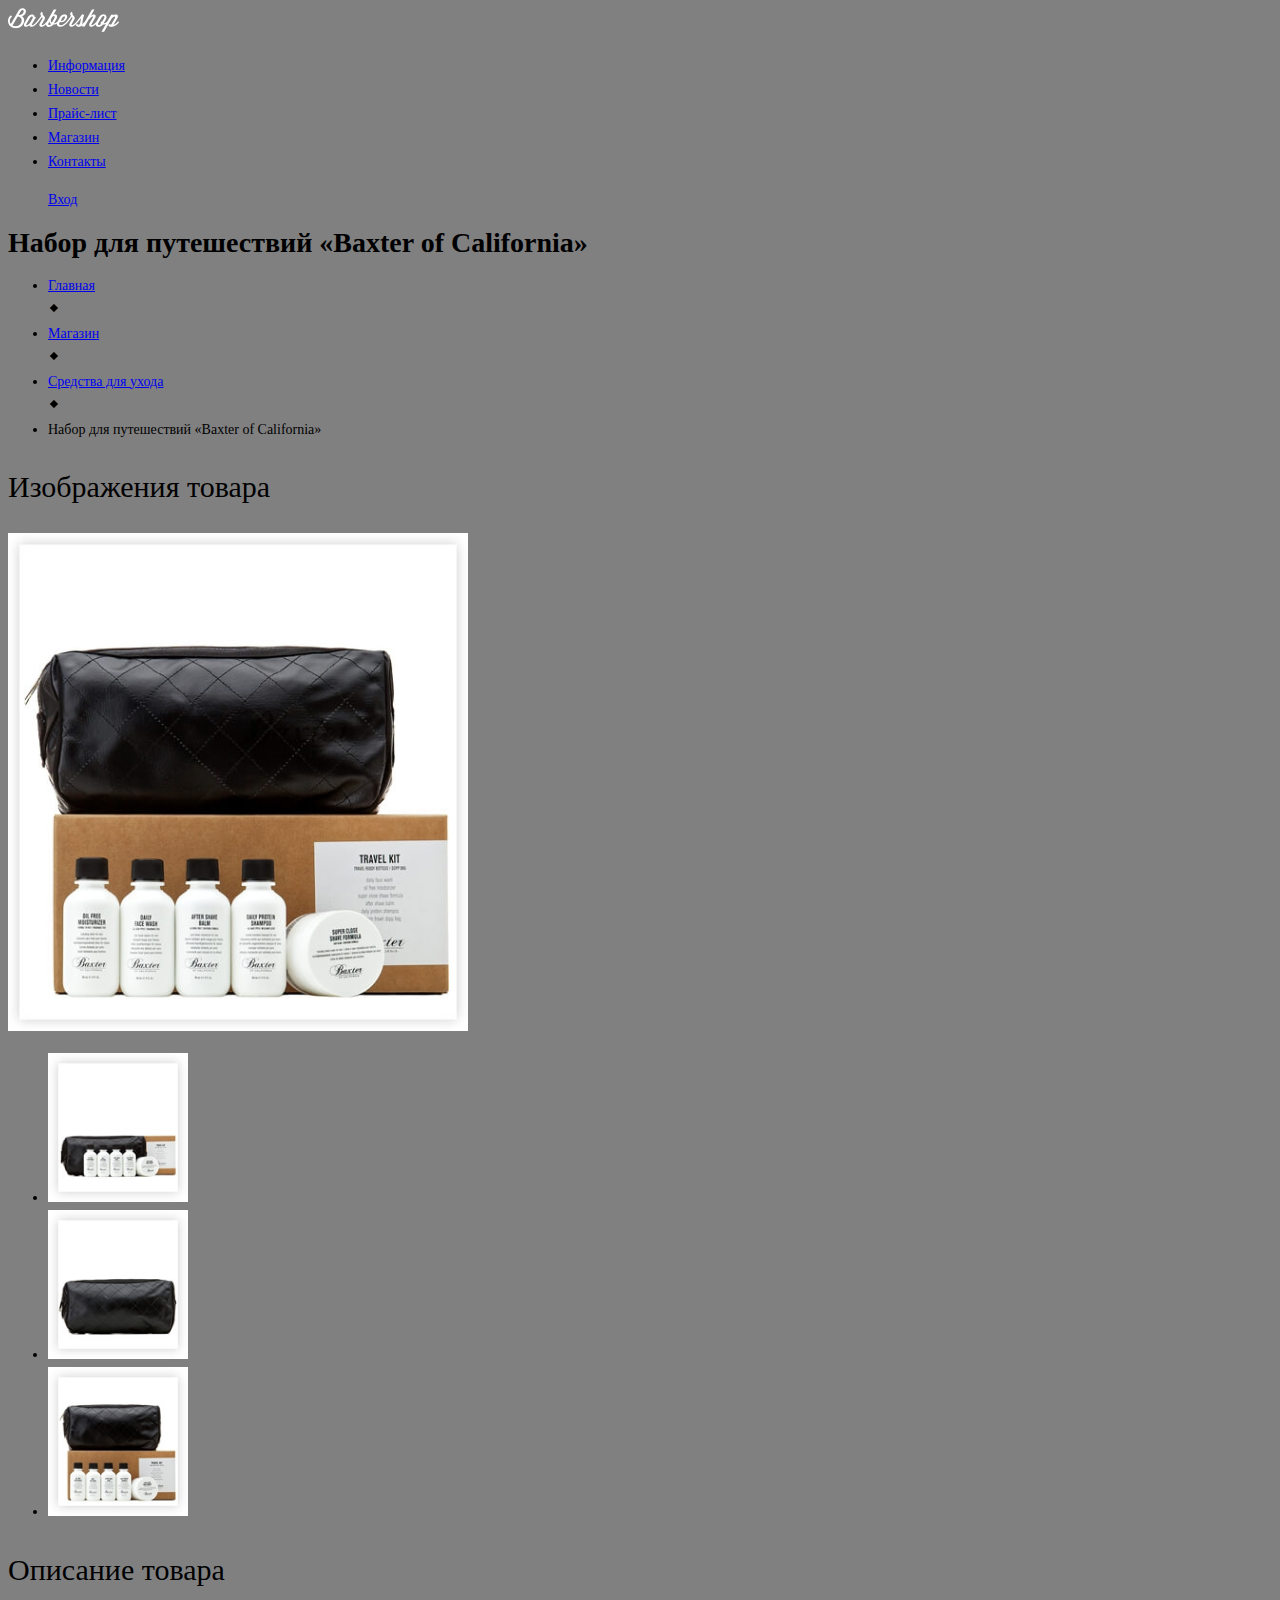
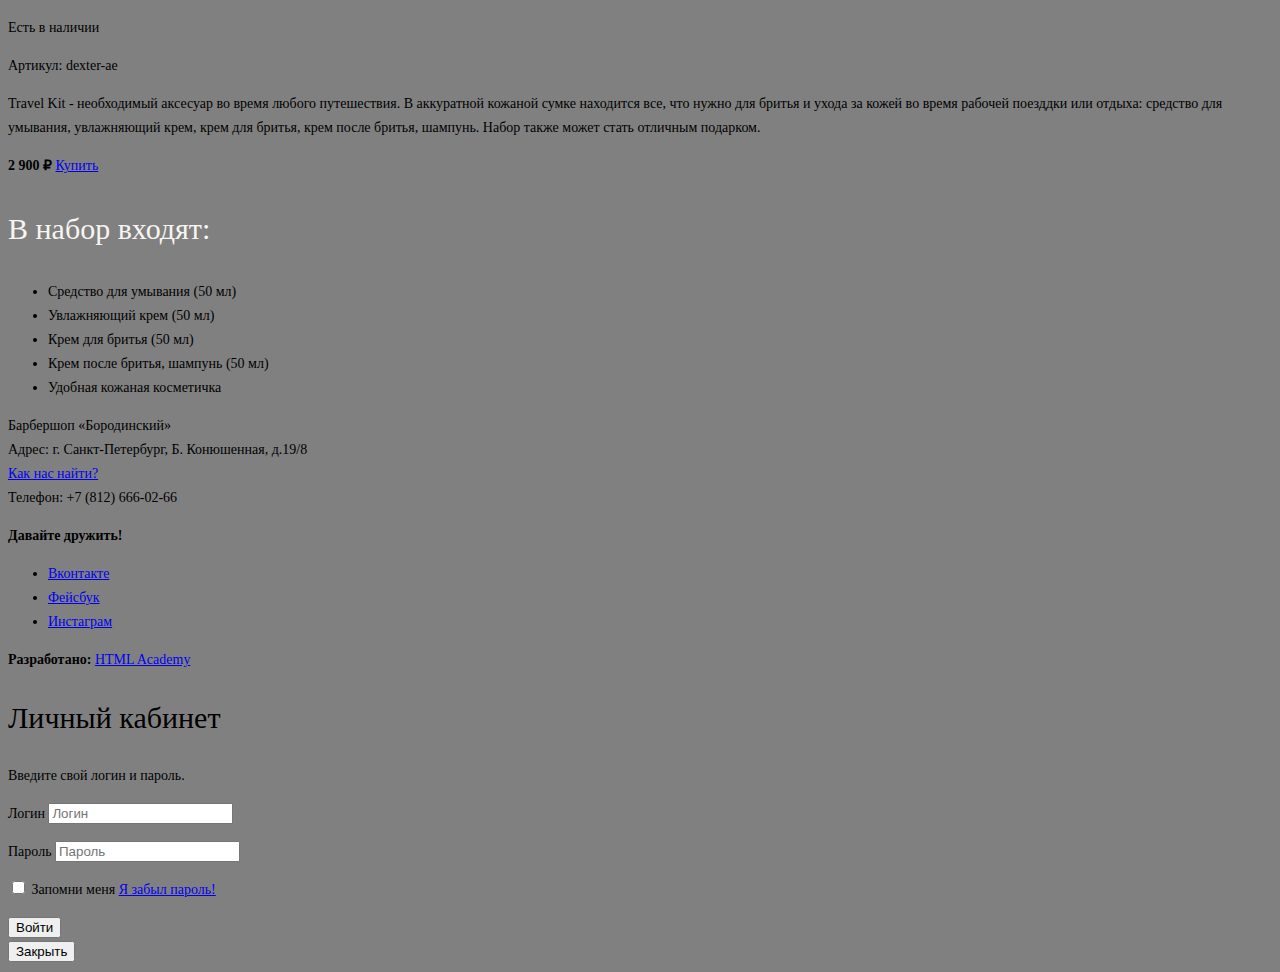
==== catalog-item.html @ 661e1169 "a11y" ====
<!DOCTYPE html>
<html lang="ru">
  <head>
    <meta charset="utf-8">
    <title>Барбершоп «Бородинский»</title>
    <link href="css/style.css" rel="stylesheet">
  </head>
  <body>
      <header class="main-header">
          <nav class="main-navigation">
           <a class="main-header-logo" href="index.html">
             <img src="img/logo-1.svg" width="111" height="24" alt="Логотип Барбершопа «Бородинский»">
           </a>
            <ul class="site-navigation">
             <li><a href="info.html">Информация</a></li>
             <li><a href="news.html">Новости</a></li>
             <li><a href="price.html">Прайс-лист</a></li>
             <li class="site-navigation-current"><a href="catalog.html">Магазин</a></li>
             <li><a href="contacts.html">Контакты</a></li>
             </ul>
             <ul class="user-navigation">
              <a class="login-link" href="login.html">Вход</a>
             </ul> 
           </nav>
         </header>
    <main class="container">
      <h1 class="page-title">Набор для путешествий «Baxter of California» </h1>
      <ul class="breadcrumbs">
          <li><a href="index.html">Главная</a></li>
          <img src="img/breadcrumbs.svg" width="12" height="12">
          <li><a href="catalog.html">Магазин</a></li>
          <img src="img/breadcrumbs.svg" width="12" height="12">
          <li><a href="catalog-item.html">Средства для ухода</a></li>
          <img src="img/breadcrumbs.svg" width="12" height="12">
          <li class="breadcrumbs-current">Набор для путешествий «Baxter of California»</li>
        </ul>
    
    <section class="product-photos">
      <h2 class="visually-hidden">Изображения товара</h2>
      <p class="product-photo-full">
        <img src="img/1-img.jpg" width="460" height="498" alt="Фото всего набора">
      </p>
      <ul class="product-photo-preview">
        <li><img src="img/2-img.jpg" width="140" height="149" alt="Фото в анфас"></li>
        <li><img src="img/3-img.jpg" width="140" height="149" alt="Фото в профиль"></li>
        <li><img src="img/4-img.jpg" width="140" height="149" alt="Фото отдельной части"></li>
      </ul>
      </section>
      <section class="product-info">
        <h2 class="visually-hidden">Описание товара</h2> 
        <p class="product-availability">Есть в наличии</p>
        <p class="product-article">Артикул: dexter-ae</p>
        <p class="product-text">Travel Kit - необходимый
          аксесуар во время любого путешествия. В аккуратной 
          кожаной сумке находится все, что нужно для бритья и 
          ухода за кожей во время рабочей поезддки или отдыха: 
          средство для умывания, увлажняющий крем, крем для 
          бритья, крем после бритья, шампунь. Набор также может
          стать отличным подарком.</p>
          <p class="product-price">
            <b>2 900 ₽</b>
            <a class="button" href="#">Купить</a>

          </p>
          <h3>В набор входят:</h3>
          <ul>
            <li>Средство для умывания (50 мл)</li>
            <li>Увлажняющий крем (50 мл)</li>
            <li>Крем для бритья (50 мл)</li>
            <li>Крем после бритья, шампунь (50 мл)</li>
            <li>Удобная кожаная косметичка</li>
          </ul>

      </section>
      <footer class="main-footer">
          <p class="footer-contacts">
              Барбершоп «Бородинский»<br>
              Адрес: г. Санкт-Петербург, Б. Конюшенная, д.19/8<br>
              <a href="map.html">Как нас найти?</a><br>
              Телефон: +7 (812) 666-02-66
    
          </p>
          <div class="footer-social">
            <b>Давайте дружить!</b>
            <ul>
              <li><a class="social-button" href="#">Вконтакте</a></li>
              <li><a class="social-button" href="#">Фейсбук</a></li>
              <li><a class="social-button" href="#">Инстаграм</a></li>
          </ul>
          </div>
          <p class="footer-copyright">
            <b>Разработано:</b>
            <a class="button" href="https://htmlacademy.ru">HTML Academy</a>
          </p>
        </footer>  
        <section class="modal modal-form">
            <h2>Личный кабинет</h2>
            <p>Введите свой логин и пароль.</p>
            <form class="login-form" action="https://echo.htmlacademy.ru" method="post">
              <p>
                <label class="visually-hidden" for="user-login">Логин</label>
                <input  class="login-icon-user" id="user-login" type="text" name="login" placeholder="Логин">
              </p>
              <p>  
                <label class="visually-hidden" for="user-password">Пароль</label>
                <input  class="login-icon-password" id="user-password" type="password" name="password" placeholder="Пароль">
              </p>
              <p class="login-password-info">
               <label class="login-checkbox">
                  <input type="checkbox" name="remember" class="visually-hidden">
                  <span class="checkbox-indicator"></span>
                  Запомни меня
               </label>
                <a class="restore" href="#">Я забыл пароль!</a>  
      
              </p>
              <button class="button" type="submit">Войти</button>
                     
            </form>
            
            <button class="modal-close" type="button">Закрыть</button>
          </section>

    </main>  
   </body>
</html>
---- css/style.css ----
body {
font-size: 14px;
line-height: 24px;
font-family: "PT Sans - Narrow Bold";
background-color: grey;

}

h2 {
color: #000000;
font-family: "PT Sans - Narrow Bold";
font-size: 30px;
font-weight: 400;
line-height: 42px;
}

h3 {
color: #f7f4f1;
font-family: "PT Sans - Narrow Bold";
font-size: 30px;
font-weight: 400;
line-height: 42px;
}
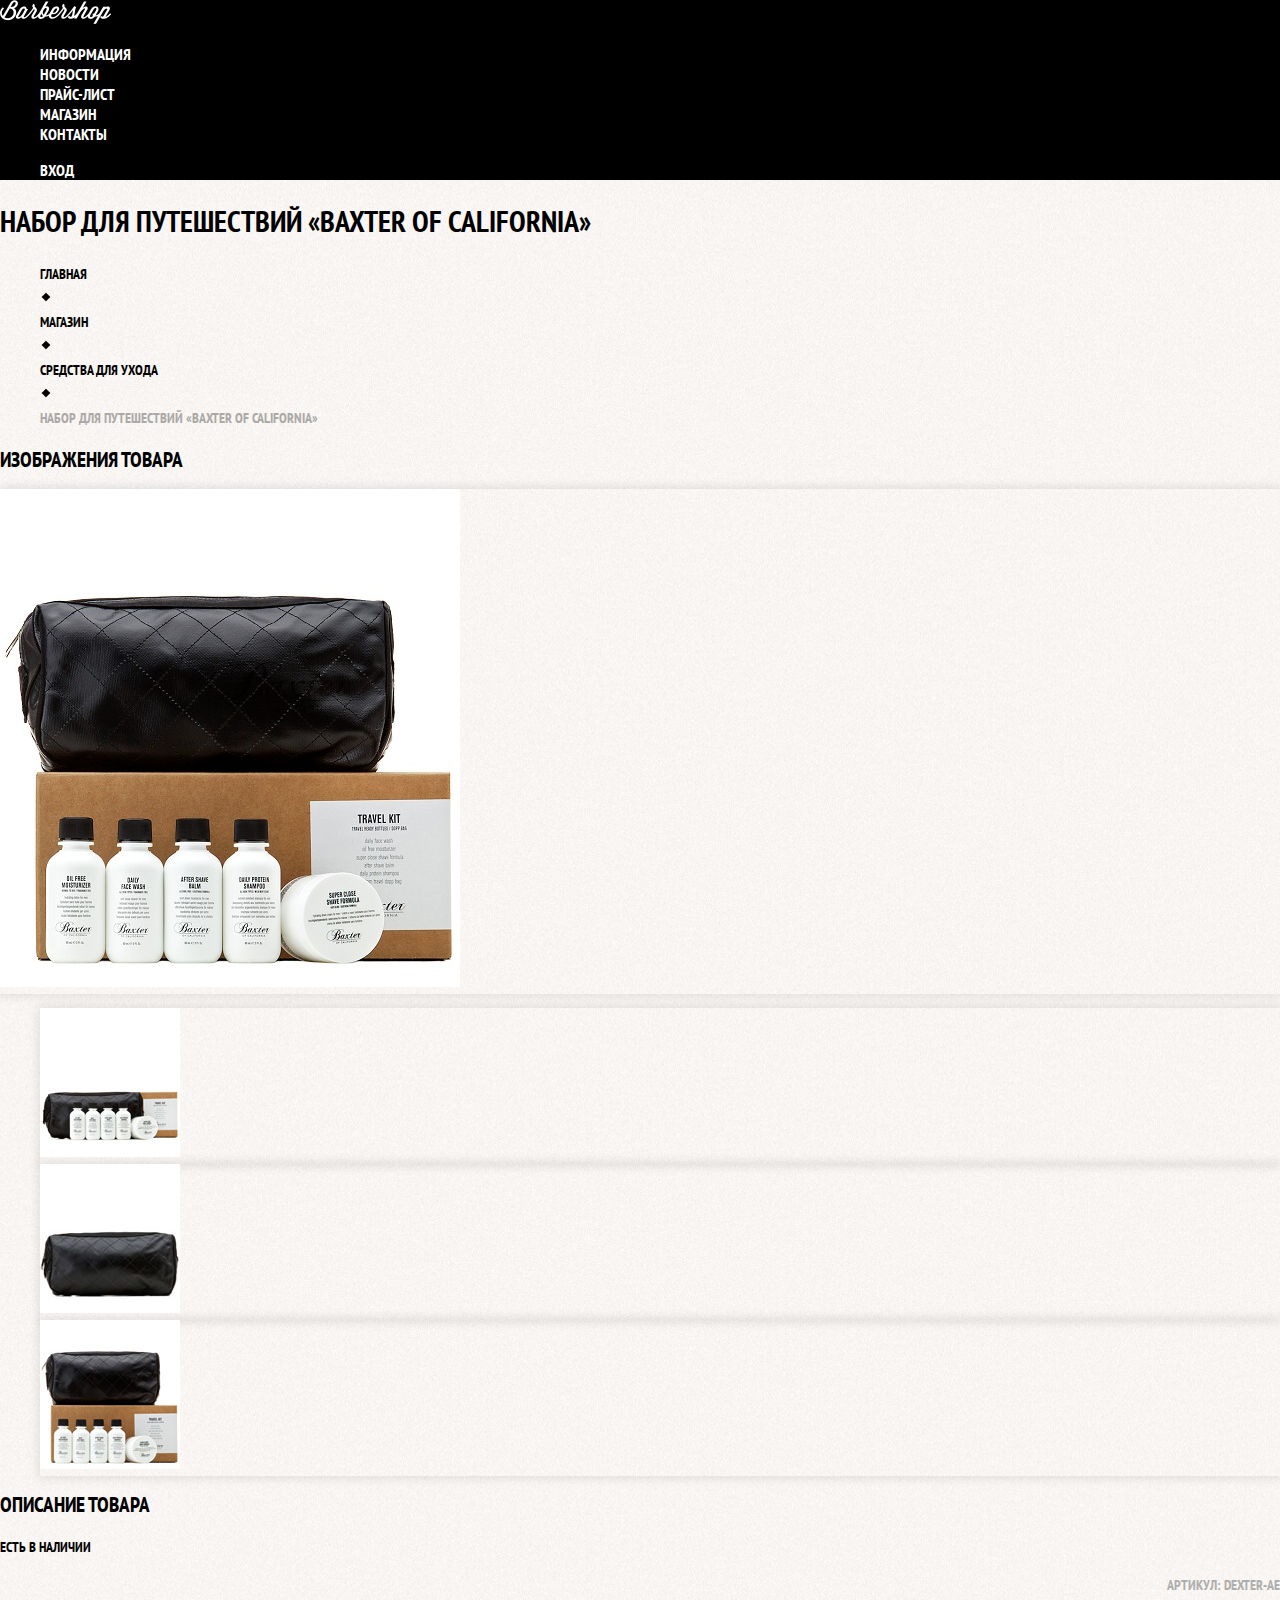
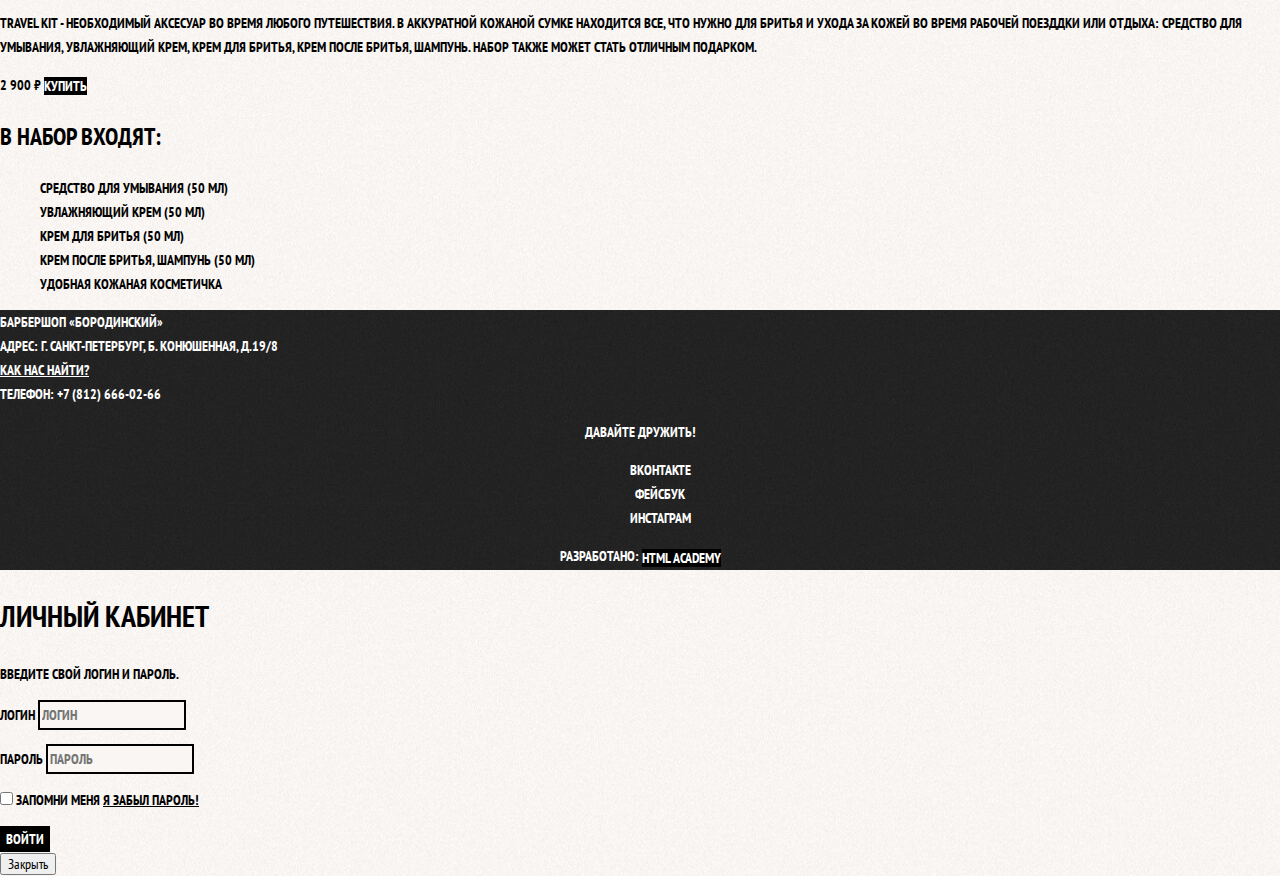
==== commit e900bae2: "styles" ====
--- a/catalog-item.html
+++ b/catalog-item.html
@@ -3,9 +3,11 @@
   <head>
     <meta charset="utf-8">
     <title>Барбершоп «Бородинский»</title>
+    <link href="https://fonts.googleapis.com/css?family=PT+Sans+Narrow:400,700&amp;subset=latin,cyrillic" rel="stylesheet">
+    <link href="css/normalize.css" rel="stylesheet">
     <link href="css/style.css" rel="stylesheet">
   </head>
-  <body>
+  <body class="inner-page">
       <header class="main-header">
           <nav class="main-navigation">
            <a class="main-header-logo" href="index.html">
@@ -38,7 +40,7 @@
     <section class="product-photos">
       <h2 class="visually-hidden">Изображения товара</h2>
       <p class="product-photo-full">
-        <img src="img/1-img.jpg" width="460" height="498" alt="Фото всего набора">
+        <img src="img/1-img.jpg " width="460" height="498" alt="Фото всего набора">
       </p>
       <ul class="product-photo-preview">
         <li><img src="img/2-img.jpg" width="140" height="149" alt="Фото в анфас"></li>
--- a/css/style.css
+++ b/css/style.css
@@ -1,28 +1,363 @@
 body {
+margin: 0;
+padding: 0;
+
+font-family: "PT Sans Narrow", Arial, sans-serif;
 font-size: 14px;
 line-height: 24px;
-font-family: "PT Sans - Narrow Bold";
-background-color: grey;
-
-}
-
-h2 {
-color: #000000;
-font-family: "PT Sans - Narrow Bold";
-font-size: 30px;
-font-weight: 400;
-line-height: 42px;
-}
-
-h3 {
-color: #f7f4f1;
-font-family: "PT Sans - Narrow Bold";
-font-size: 30px;
-font-weight: 400;
-line-height: 42px;
-}
-
-
-
-
-
+font-weight: 700;
+color: #ffffff;
+text-transform: uppercase;
+background-color: #000000;
+background-image: url("../img/bg.jpg");
+background-position: top center;
+background-repeat: no-repeat;
+
+}
+
+.inner-page {
+  color: #000000;
+  
+  background-color: #f9f6f3;
+  background-image: url("../img/news.jpg");
+  background-position: 0 0;
+  background-repeat: repeat;
+}
+
+a {
+  text-decoration: none;
+}
+
+.button {
+  font: inherit;
+  text-align: center;
+  color: #ffffff;
+  vertical-align: middle;
+  text-transform: uppercase;
+
+  background-color: #000000;
+  border: none;
+}
+
+.button:hover,
+.button:focus,
+.button:active  {
+  background-color: #663d15;
+}
+
+.main-navigation  {
+  font-size: 16px;
+  line-height: 20px;
+  color: #ffffff;
+
+  background-color: #000000;
+}
+
+.site-navigation,
+.user-navigation  {
+  list-style: none;
+}
+
+.site-navigation a,
+.user-navigation a  {
+  color: #ffffff;
+}
+
+.site-navigation a:hover,
+.site-navigation a:focus,
+.user-navigation a:hover,
+.user-navigation a:focus  {
+  background-color: #242424;
+}
+
+.features-list  {
+  list-style: none;
+}
+
+.features-item {
+  text-align: center;
+}
+
+.features-item h3 {
+  font-size: 30px;
+  line-height: 42px;
+}
+
+
+.index-columns  {
+  color: #000000;
+
+  background-color: #f8f5f2;
+  background-image: url("../img/news.jpg");
+  background-position: 0 0;
+  background-repeat: repeat;  
+}
+
+.index-columns h2 {
+  font-size: 30px;
+  line-height: 42px;
+}
+
+.news-list  {
+  list-style: none;
+}
+
+.news-item time {
+  text-transform: none;
+}
+
+.gallery-content {
+  background-color: #cccccc;
+  border: 7px solid #ffffff;
+  /* height: 164px; */
+}
+
+.appointment-item input {
+  font: inherit;
+
+  background-color: transparent;
+  border: 2px solid #000000;
+}
+
+.appointment-item input:focus {
+  border-color: #663d15;
+  outline: none;
+}
+
+.page-title {
+  font-size: 30px;
+  line-height: 42px;
+}
+
+.breadcrumbs  {
+  list-style: none;
+}
+
+.breadcrumbs a  {
+  color: #000000;
+}
+
+.breadcrumbs-current  {
+  color: #aba9a7;
+}
+
+.filter fieldset  {
+  border: none;
+}
+
+.filte legend {
+  font-size: 24px;
+  line-height: 30px;
+}
+
+.filter ul  {
+  list-style: none;
+  line-height: 18px;
+}
+
+.filter-input:hover + label,
+.filter-input:focus +label {
+  color: #663d15;
+}
+
+.filter-input:disabled + label {
+  color: #000000;
+
+  opacity: 0.5;
+}
+
+.catalog-list {
+  list-style: none;
+}
+
+.catalog-item {
+  background-color: #f8f8f8;
+  
+}
+
+.catalog-item:hover {
+  box-shadow: 0 0 10px rgba(0, 0, 0, 0.2);
+}
+
+.catalog-item a {
+  color: #000000;
+}
+
+.catalog-item h3 {
+  font-size: 14px;
+  line-height: 18px;
+}
+
+.catalog-category {
+  text-transform: none;
+}
+
+.catalog-item-price b {
+  font-size: 14px;
+  line-height: 20px;
+  text-align: center;
+
+  background-color: #e5e5e5;
+}
+
+.catalog-item-price .button {
+  line-height: 20px;
+  color: #ffffff;
+}
+
+.pagination-list  {
+  list-style: none;
+}
+
+.pagination-item a {
+  color: #ffffff;
+
+  background-color: #000000;
+}
+
+.pagination-item a:hover,
+.pagination-item a:focus,
+.pagination-item a:active {
+  background-color: #663d15
+}
+
+.pagination-item-current a {
+  color: #000000;
+  background-color: #ffffff;
+}
+
+.pagination-item-current a:hover,
+.pagination-item-current a:focus,
+.pagination-item-current a:active {
+  color: #000000;
+  background-color: #ffffff;
+}
+
+.breadcrumbs a:hover,
+.breadcrumbs a:focus  {
+  text-decoration: underline;
+}
+
+.product-photo-preview  {
+  list-style: none;
+}
+
+.product-photo-preview li {
+  box-shadow: 0 0 10px 2px rgba(0, 0, 0, 0.1);
+}
+
+.product-photo-full {
+  box-shadow: 0 0 10px 2px rgba(0, 0, 0, 0.1);
+}
+
+.product-article {
+  text-align: right;
+  color: #aeaeae;
+}
+
+.product-prive b  {
+  line-height: 20px;
+  text-align: center;
+
+  background-color: #e5e5e5;
+}
+
+.product-info h3 {
+  font-size: 24px;
+  line-height: 30px;
+}
+
+.product-info ul {
+  list-style: none;
+}
+
+.main-footer {
+  color: #ffffff;
+
+  background-color: #212121;
+  background-image: url("../img/background-footer.jpg");
+  background-position: 0 0;
+  background-repeat: repeat;
+}
+
+.footer-contacts a  {
+  color: #ffffff;
+  text-decoration: underline;
+}
+
+.footer-contacts a:hover,
+.footer-contacts a:focus  {
+  text-decoration: none;
+}
+
+.footer-social  {
+  text-align: center;
+}
+
+.footer-social ul {
+  list-style: none;
+}
+
+.social-button {
+  color: #ffffff
+}
+
+
+.footer-copyright {
+  text-align: center;
+}
+
+.footer-copyright .button:hover,
+.footer-copyright .button:focus {
+  color: #000000;
+
+  background-color: #ffffff; 
+}
+
+.modal {
+  color: #000000;
+
+  background-color: #f8f3f0;
+  background-image: url("../img/news.jpg");
+  background-position: 0 0;
+  background-repeat: repeat; 
+}
+
+.modal h2 {
+  font-size: 30px;
+  line-height: 42px;
+}
+
+.login-form input[type="text"],
+.login-form input[type="password"] {
+  font: inherit;
+  color: #000000;
+  text-transform: uppercase;
+
+ background-color: #f9f6f3;
+ border: 2px solid #000000;
+}
+
+.login-form input:focus {
+  border-color: #663d15;
+}
+
+.login-checkbox:hover,
+.login-checkbox:focus {
+  color: #663d15
+}
+
+.restore {
+  color: #000000;
+  text-decoration: underline;
+}
+
+.restore:hover,
+.restore:focus {
+  text-decoration: none; 
+}
+
+
+
+
+
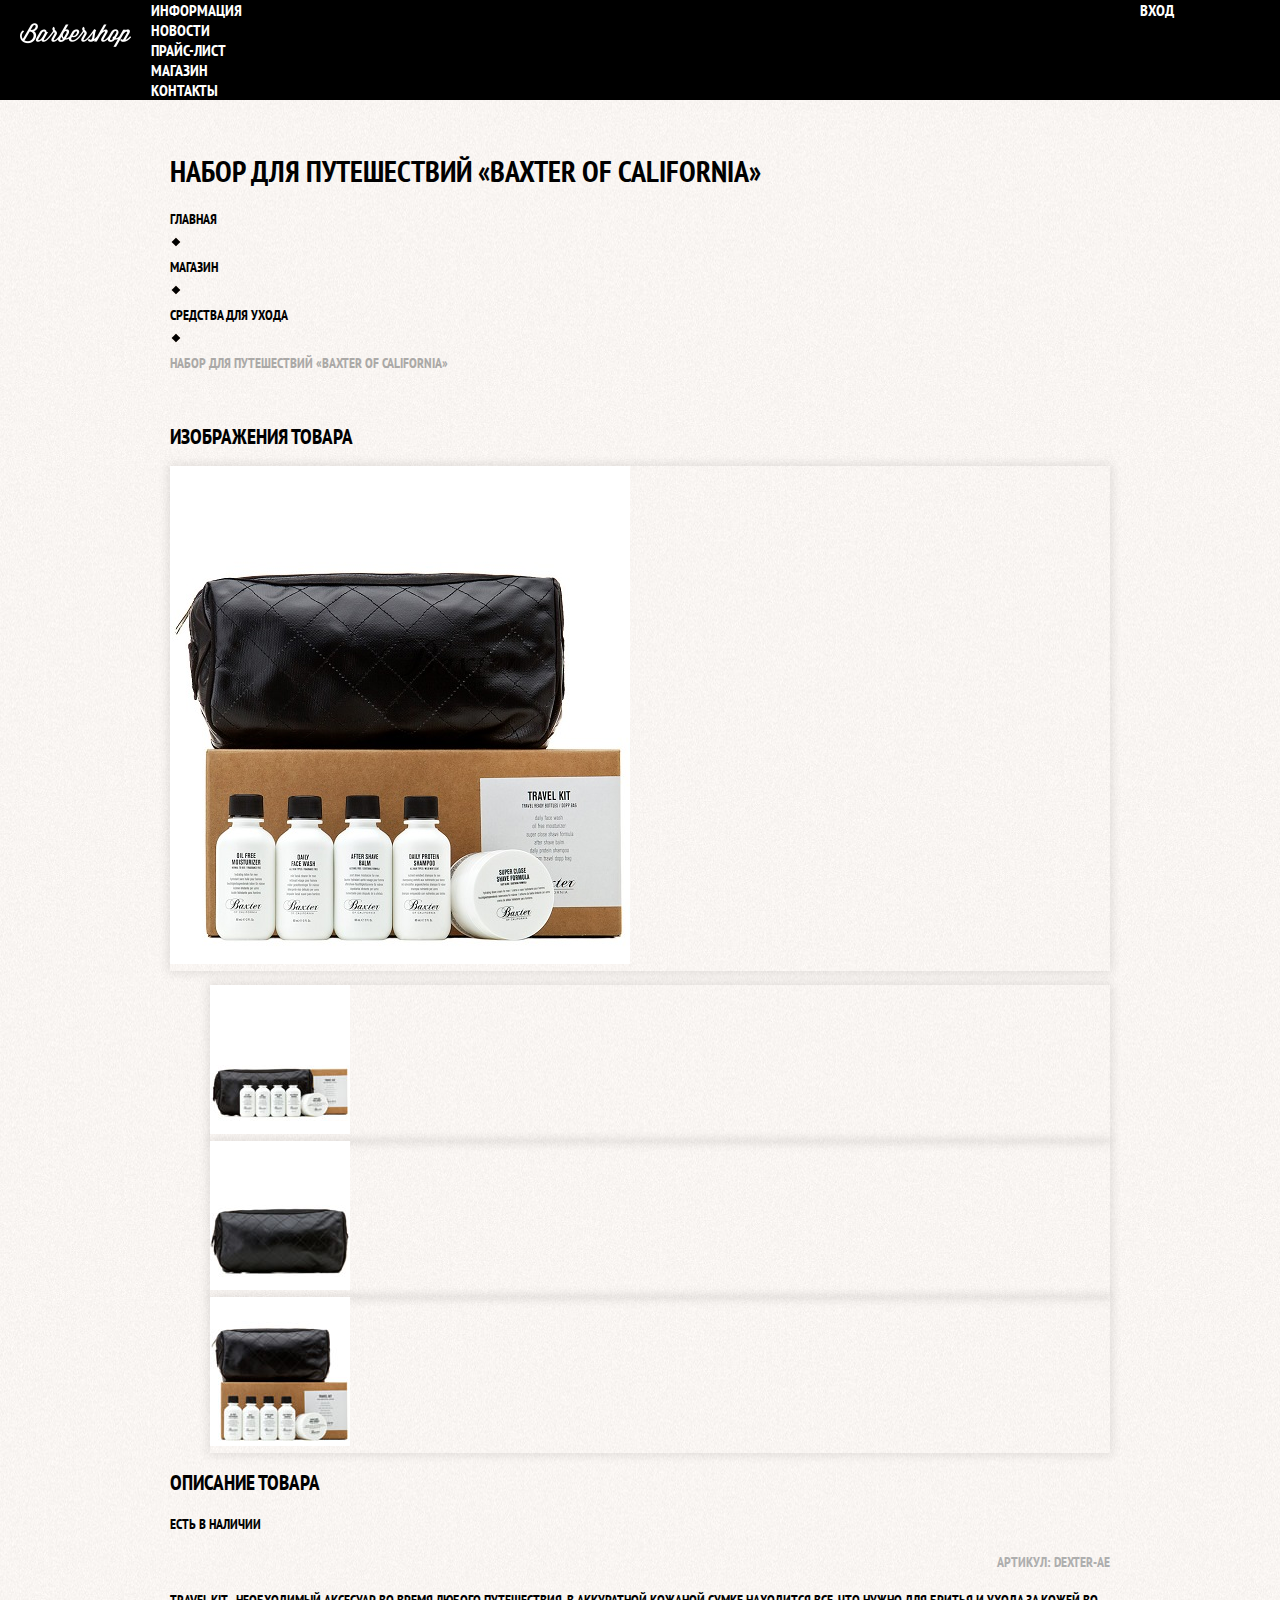
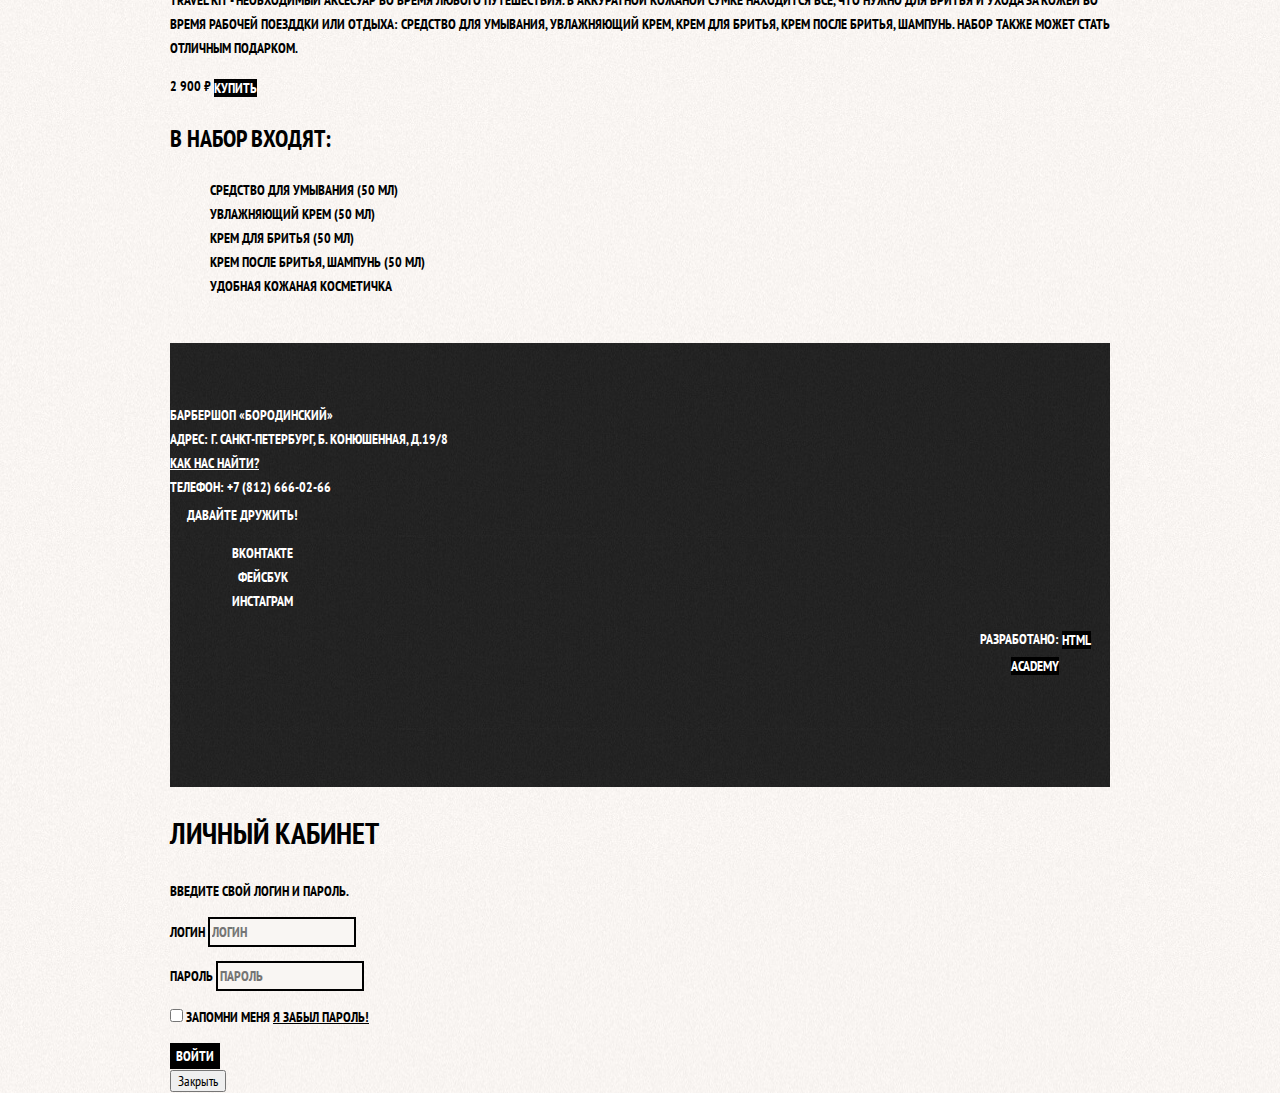
==== commit cc1d4cd2: "123" ====
--- a/catalog-item.html
+++ b/catalog-item.html
@@ -74,6 +74,7 @@
           </ul>
 
       </section>
+
       <footer class="main-footer">
           <p class="footer-contacts">
               Барбершоп «Бородинский»<br>
@@ -94,7 +95,9 @@
             <b>Разработано:</b>
             <a class="button" href="https://htmlacademy.ru">HTML Academy</a>
           </p>
-        </footer>  
+        </footer> 
+
+
         <section class="modal modal-form">
             <h2>Личный кабинет</h2>
             <p>Введите свой логин и пароль.</p>
--- a/css/style.css
+++ b/css/style.css
@@ -358,6 +358,276 @@
 }
 
 
-
-
-
+/* ----- Сеточные стили ----- */
+
+
+
+
+/* ----- Сеточные стили ----- */
+
+
+.container {
+  width: 940px;
+  margin: 0 auto;
+  padding: 0 10px;
+  }
+  
+  .main-header {
+  margin-bottom: 75px;
+  
+  /* Временно для сетки */
+  min-height: 285px;
+  }
+
+  .inner-page .main-header  {
+    margin-bottom: 50px;
+    background-color: #000000;
+    /* Временно для сетки */
+    min-height: 70px;
+    /* background-color: transparent; */
+  }
+
+  .inner-page .main-navigation {
+
+    /* Временно для сетки */
+    min-height: 70px;
+  }
+  
+  .main-navigation {
+  display: flex;
+  flex-direction: column;
+  align-items: center;
+  
+  /* Временно для сетки */
+  min-height: 285px;
+  background-color: transparent;
+  }
+
+  .inner-page .main-navigation  {
+    align-items: flex-start;
+    flex-direction: row;
+  }
+  
+  .main-header-logo {
+  order: 2;
+  width: 368px;
+  height: 153px;
+  
+  /* Временно для сетки */
+  /* display: block; */
+  }
+
+  .inner-page .main-header-logo {
+    order: 0;
+
+    width: 111px;
+    height: 24px;
+    padding: 23px 20px;
+  }
+  
+  .main-navigation-wrapper {
+  width: 100%;
+  margin-bottom: 60px;
+  
+  background-color: #000000;
+  
+  /* Временно для сетки */
+  min-height: 70px;
+  }
+  
+  .main-navigation-wrapper .container {
+  display: flex;
+  justify-content: space-between;
+  }
+  
+  .site-navigation {
+  width: 620px;
+  margin: 0;
+  padding: 0;
+  
+  list-style: none;
+  
+  /* Временно для сетки */
+  min-height: 70px;
+  }
+  
+  .user-navigation {
+  width: 140px;
+  margin: 0;
+  padding: 0;
+  
+  list-style: none;
+  
+  /* Временно для сетки */
+  min-height: 70px;
+  }
+
+  .inner-page .user-navigation  {
+    margin-left: auto;
+  }
+  
+  .features {
+  margin-bottom: 80px;
+  }
+  
+  .features-list {
+  display: flex;
+  justify-content: space-between;
+  margin: 0;
+  padding: 0;
+  
+  list-style: none;
+  
+  /* Временно для сетки */
+  min-height: 170px;
+  }
+  
+  
+  .features-item {
+  width: 300px;
+  /* Временно для сетки */
+  min-height: 170px;
+  }
+  
+  .index-columns {
+  display: flex;
+  justify-content: space-between;
+  padding: 50px 80px;
+  margin-bottom: 35px;
+  
+  }
+  
+  .news {
+  width: 380px;
+  /* Временно для сетки */
+  min-height: 315px;
+  }
+  
+  .gallery {
+  width: 300px;
+  /* Временно для сетки */
+  min-height: 315px;
+  }
+  
+  .contacts {
+  width: 380px;
+  /* Временно для сетки */
+  min-height: 295px;
+  }
+  
+  .appointment {
+  width: 300px;
+  /* Временно для сетки */
+  min-height: 340px;
+  }
+
+  .page-title {
+    margin: 0;
+    margin-bottom: 15px;
+    padding: 0;
+
+    /* Временно для сетки */
+    min-height: 42px;
+  }
+
+  .breadcrumbs  {
+    padding: 0;
+    margin: 0;
+    margin-bottom: 50px;
+
+    /* Временно для сетки */
+    min-height: 24px;
+  }
+
+  .catalog-columns  {
+    display: flex;
+    justify-content: space-between;
+  }
+
+  .filters  {
+    width: 180px;
+
+    /* Временно для сетки */
+    min-height: 687px;
+  }
+
+
+  .catalog  {
+    width: 700px;
+
+    /* Временно для сетки */
+    min-height: 687px;
+  }
+  
+  .catalog-list {
+    display: flex;
+    flex-wrap: wrap;
+    padding: 0;
+    margin: 0;
+    margin-bottom: 25px;  
+
+    list-style: none;
+  }
+
+  .catolog-item {
+    width: 220px;
+    margin-bottom: 20px;
+    margin-right: 20px;
+    
+    /* Временно для сетки */
+    min-height: 285px;
+    background-color: transparent;
+    box-shadow: inset 0 0 0 2px purple;
+  }
+  
+.catalog-item:nth-child(3n) {
+  margin-right: 0;
+}
+
+.pagination-list  {
+  padding: 0;
+  margin: 0;
+
+  list-style: none;
+  /* Временно для сетки */
+  min-height: 47px; 
+
+}
+
+  .main-footer {
+  padding: 60px 0;
+  margin-top: 65px;
+  }
+
+  .inner-page .main-footer {
+    margin-top: 45px;
+  }
+  
+  .main-footer .container {
+  display: flex;
+  }
+  
+  .footer-contacts {
+  width: 320px;
+  margin: 0;
+  margin-right: 80px;
+  /* Временно для сетки */
+  min-height: 100px;
+  }
+  
+  .footer-social {
+  width: 145px;
+  /* Временно для сетки */
+  min-height: 100px;
+  }
+  
+  .footer-copyright {
+  width: 150px;
+  margin: 0;
+  margin-left: auto;
+  
+  /* Временно для сетки */
+  min-height: 100px;
+  }
+  
+  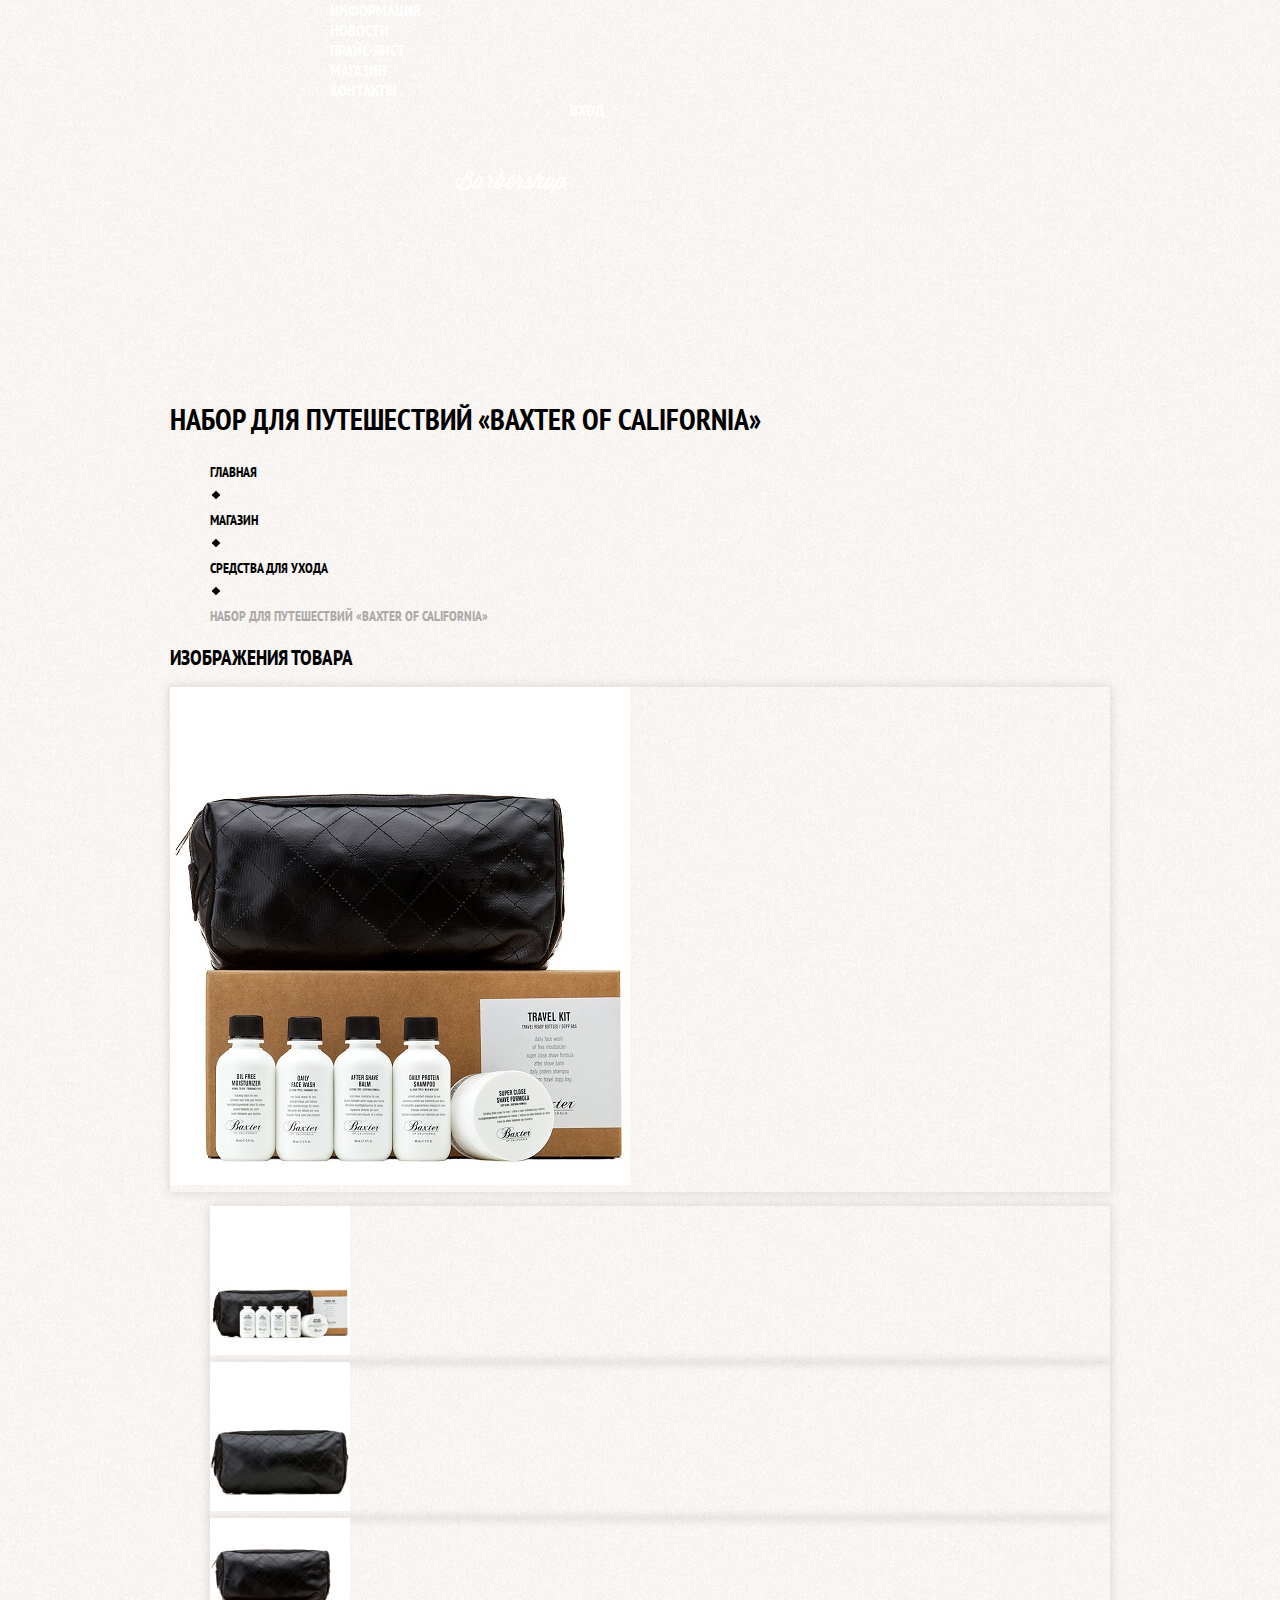
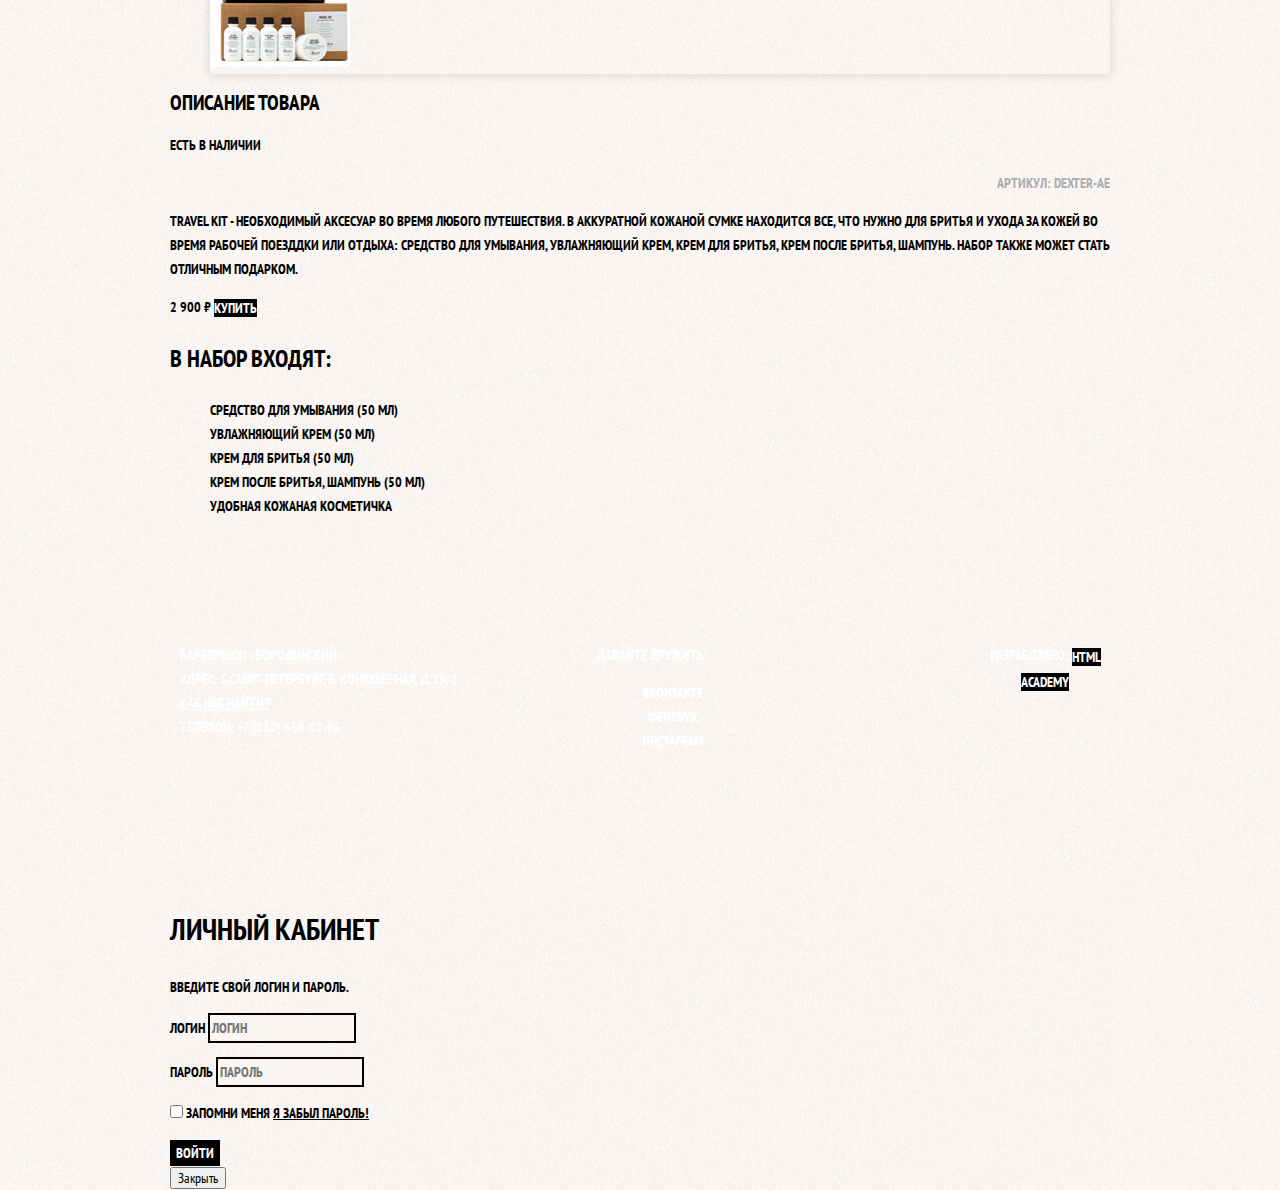
==== commit 5d1f94b1: "fixed" ====
--- a/catalog-item.html
+++ b/catalog-item.html
@@ -76,26 +76,29 @@
       </section>
 
       <footer class="main-footer">
-          <p class="footer-contacts">
-              Барбершоп «Бородинский»<br>
-              Адрес: г. Санкт-Петербург, Б. Конюшенная, д.19/8<br>
-              <a href="map.html">Как нас найти?</a><br>
-              Телефон: +7 (812) 666-02-66
-    
-          </p>
-          <div class="footer-social">
-            <b>Давайте дружить!</b>
-            <ul>
-              <li><a class="social-button" href="#">Вконтакте</a></li>
-              <li><a class="social-button" href="#">Фейсбук</a></li>
-              <li><a class="social-button" href="#">Инстаграм</a></li>
-          </ul>
-          </div>
-          <p class="footer-copyright">
-            <b>Разработано:</b>
-            <a class="button" href="https://htmlacademy.ru">HTML Academy</a>
-          </p>
-        </footer> 
+          <div class="container">
+            <p class="footer-contacts">
+                Барбершоп «Бородинский»<br>
+                Адрес: г. Санкт-Петербург, Б. Конюшенная, д.19/8<br>
+                <a href="map.html">Как нас найти?</a><br>
+                Телефон: +7 (812) 666-02-66
+      
+            </p>
+            <div class="footer-social">
+              <b>Давайте дружить!</b>
+              <ul>
+                <li><a class="social-button" href="#">Вконтакте</a></li>
+                <li><a class="social-button" href="#">Фейсбук</a></li>
+                <li><a class="social-button" href="#">Инстаграм</a></li>
+            </ul>
+            </div>
+            <p class="footer-copyright">
+              <b>Разработано:</b>
+              <a class="button" href="https://htmlacademy.ru">HTML Academy</a>
+            </p>
+          </div>  
+          </footer> 
+           
 
 
         <section class="modal modal-form">
--- a/css/style.css
+++ b/css/style.css
@@ -357,15 +357,6 @@
   text-decoration: none; 
 }
 
-
-/* ----- Сеточные стили ----- */
-
-
-
-
-/* ----- Сеточные стили ----- */
-
-
 .container {
   width: 940px;
   margin: 0 auto;
@@ -378,20 +369,6 @@
   /* Временно для сетки */
   min-height: 285px;
   }
-
-  .inner-page .main-header  {
-    margin-bottom: 50px;
-    background-color: #000000;
-    /* Временно для сетки */
-    min-height: 70px;
-    /* background-color: transparent; */
-  }
-
-  .inner-page .main-navigation {
-
-    /* Временно для сетки */
-    min-height: 70px;
-  }
   
   .main-navigation {
   display: flex;
@@ -402,11 +379,6 @@
   min-height: 285px;
   background-color: transparent;
   }
-
-  .inner-page .main-navigation  {
-    align-items: flex-start;
-    flex-direction: row;
-  }
   
   .main-header-logo {
   order: 2;
@@ -416,14 +388,6 @@
   /* Временно для сетки */
   /* display: block; */
   }
-
-  .inner-page .main-header-logo {
-    order: 0;
-
-    width: 111px;
-    height: 24px;
-    padding: 23px 20px;
-  }
   
   .main-navigation-wrapper {
   width: 100%;
@@ -460,10 +424,6 @@
   
   /* Временно для сетки */
   min-height: 70px;
-  }
-
-  .inner-page .user-navigation  {
-    margin-left: auto;
   }
   
   .features {
@@ -495,6 +455,9 @@
   padding: 50px 80px;
   margin-bottom: 35px;
   
+  /* Временно для сетки */
+  /* background-image: none;
+  background-color: transparent; */
   }
   
   .news {
@@ -520,87 +483,15 @@
   /* Временно для сетки */
   min-height: 340px;
   }
-
-  .page-title {
-    margin: 0;
-    margin-bottom: 15px;
-    padding: 0;
-
-    /* Временно для сетки */
-    min-height: 42px;
-  }
-
-  .breadcrumbs  {
-    padding: 0;
-    margin: 0;
-    margin-bottom: 50px;
-
-    /* Временно для сетки */
-    min-height: 24px;
-  }
-
-  .catalog-columns  {
-    display: flex;
-    justify-content: space-between;
-  }
-
-  .filters  {
-    width: 180px;
-
-    /* Временно для сетки */
-    min-height: 687px;
-  }
-
-
-  .catalog  {
-    width: 700px;
-
-    /* Временно для сетки */
-    min-height: 687px;
-  }
-  
-  .catalog-list {
-    display: flex;
-    flex-wrap: wrap;
-    padding: 0;
-    margin: 0;
-    margin-bottom: 25px;  
-
-    list-style: none;
-  }
-
-  .catolog-item {
-    width: 220px;
-    margin-bottom: 20px;
-    margin-right: 20px;
-    
-    /* Временно для сетки */
-    min-height: 285px;
-    background-color: transparent;
-    box-shadow: inset 0 0 0 2px purple;
-  }
-  
-.catalog-item:nth-child(3n) {
-  margin-right: 0;
-}
-
-.pagination-list  {
-  padding: 0;
-  margin: 0;
-
-  list-style: none;
-  /* Временно для сетки */
-  min-height: 47px; 
-
-}
-
+  
   .main-footer {
   padding: 60px 0;
   margin-top: 65px;
-  }
-
-  .inner-page .main-footer {
-    margin-top: 45px;
+  
+  /* Временно для сетки */
+  background: none;
+  min-height: 180px;
+  
   }
   
   .main-footer .container {
@@ -629,5 +520,4 @@
   /* Временно для сетки */
   min-height: 100px;
   }
-  
-  +
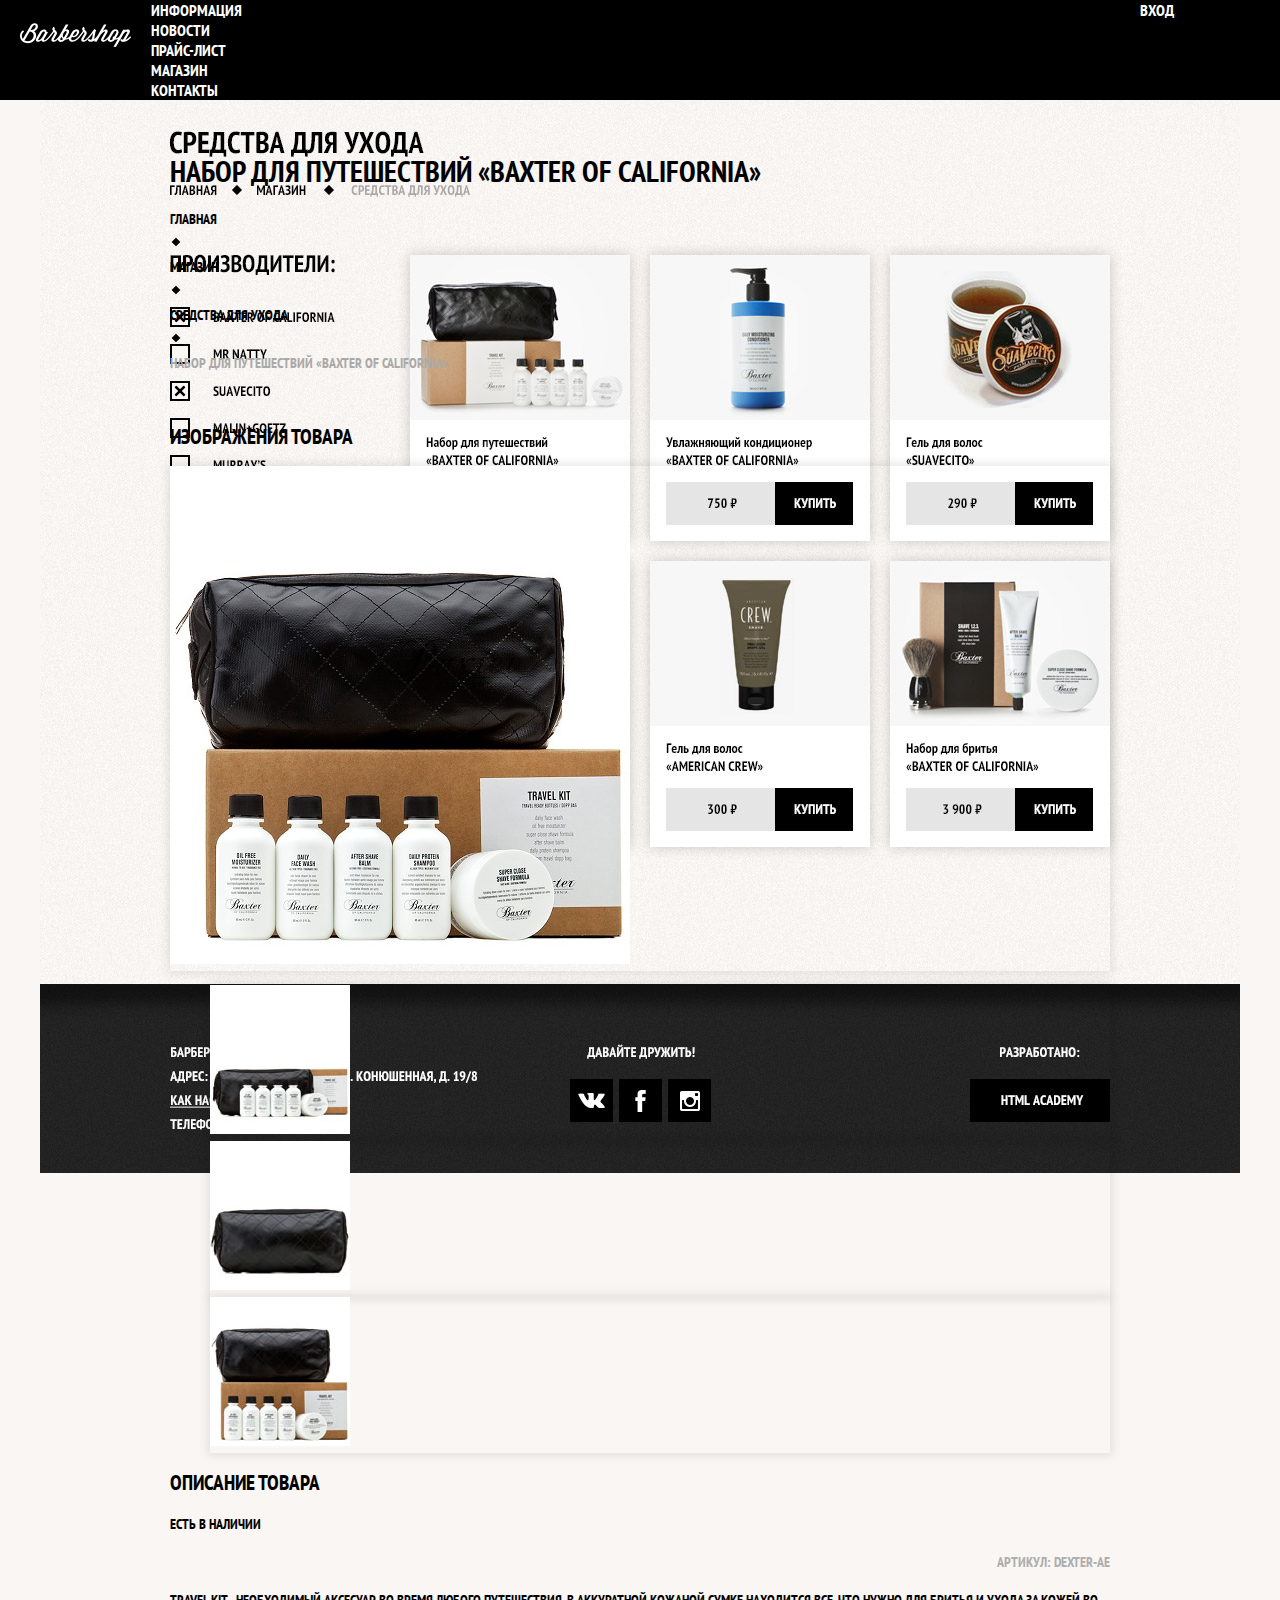
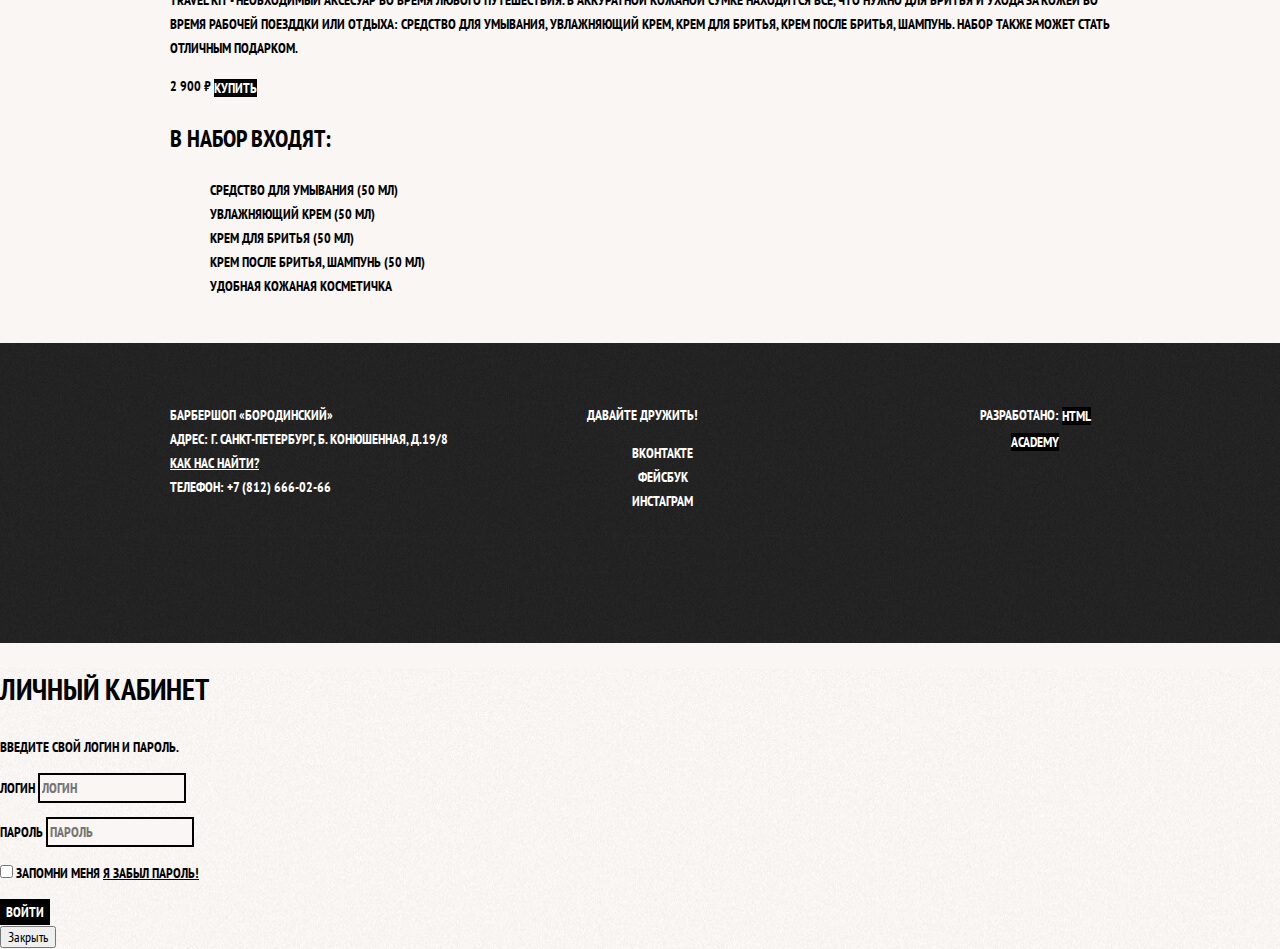
==== commit 6698d7c2: "2 pages fixed" ====
--- a/catalog-item.html
+++ b/catalog-item.html
@@ -73,62 +73,63 @@
             <li>Удобная кожаная косметичка</li>
           </ul>
 
-      </section>
-
-      <footer class="main-footer">
-          <div class="container">
-            <p class="footer-contacts">
-                Барбершоп «Бородинский»<br>
-                Адрес: г. Санкт-Петербург, Б. Конюшенная, д.19/8<br>
-                <a href="map.html">Как нас найти?</a><br>
-                Телефон: +7 (812) 666-02-66
-      
-            </p>
-            <div class="footer-social">
-              <b>Давайте дружить!</b>
-              <ul>
-                <li><a class="social-button" href="#">Вконтакте</a></li>
-                <li><a class="social-button" href="#">Фейсбук</a></li>
-                <li><a class="social-button" href="#">Инстаграм</a></li>
-            </ul>
-            </div>
-            <p class="footer-copyright">
-              <b>Разработано:</b>
-              <a class="button" href="https://htmlacademy.ru">HTML Academy</a>
-            </p>
-          </div>  
-          </footer> 
-           
+      </section>     
+    </main>  
+    <footer class="main-footer">
+        <div class="container"> 
+          <p class="footer-contacts">
+              Барбершоп «Бородинский»<br>
+              Адрес: г. Санкт-Петербург, Б. Конюшенная, д.19/8<br>
+              <a href="map.html">Как нас найти?</a><br>
+              Телефон: +7 (812) 666-02-66
+    
+          </p>
+          <div class="footer-social">
+            <b>Давайте дружить!</b>
+            <ul>
+              <li><a class="social-button" href="#">Вконтакте</a></li>
+              <li><a class="social-button" href="#">Фейсбук</a></li>
+              <li><a class="social-button" href="#">Инстаграм</a></li>
+          </ul>
+          </div>
+          <p class="footer-copyright">
+            <b>Разработано:</b>
+            <a class="button" href="https://htmlacademy.ru">HTML Academy</a>
+          </p>
+        </div>  
+    </footer> 
+         
 
 
-        <section class="modal modal-form">
-            <h2>Личный кабинет</h2>
-            <p>Введите свой логин и пароль.</p>
-            <form class="login-form" action="https://echo.htmlacademy.ru" method="post">
-              <p>
-                <label class="visually-hidden" for="user-login">Логин</label>
-                <input  class="login-icon-user" id="user-login" type="text" name="login" placeholder="Логин">
-              </p>
-              <p>  
-                <label class="visually-hidden" for="user-password">Пароль</label>
-                <input  class="login-icon-password" id="user-password" type="password" name="password" placeholder="Пароль">
-              </p>
-              <p class="login-password-info">
-               <label class="login-checkbox">
-                  <input type="checkbox" name="remember" class="visually-hidden">
-                  <span class="checkbox-indicator"></span>
-                  Запомни меня
-               </label>
-                <a class="restore" href="#">Я забыл пароль!</a>  
-      
-              </p>
-              <button class="button" type="submit">Войти</button>
-                     
-            </form>
-            
-            <button class="modal-close" type="button">Закрыть</button>
-          </section>
+      <section class="modal modal-form">
+          <h2>Личный кабинет</h2>
+          <p>Введите свой логин и пароль.</p>
+          <form class="login-form" action="https://echo.htmlacademy.ru" method="post">
+            <p>
+              <label class="visually-hidden" for="user-login">Логин</label>
+              <input  class="login-icon-user" id="user-login" type="text" name="login" placeholder="Логин">
+            </p>
+            <p>  
+              <label class="visually-hidden" for="user-password">Пароль</label>
+              <input  class="login-icon-password" id="user-password" type="password" name="password" placeholder="Пароль">
+            </p>
+            <p class="login-password-info">
+             <label class="login-checkbox">
+                <input type="checkbox" name="remember" class="visually-hidden">
+                <span class="checkbox-indicator"></span>
+                Запомни меня
+             </label>
+              <a class="restore" href="#">Я забыл пароль!</a>  
+    
+            </p>
+            <button class="button" type="submit">Войти</button>
+                   
+          </form>
+          
+          <button class="modal-close" type="button">Закрыть</button>
+        </section>
 
-    </main>  
+
+
    </body>
 </html>--- a/css/style.css
+++ b/css/style.css
@@ -357,167 +357,301 @@
   text-decoration: none; 
 }
 
-.container {
+
+
+/* ----- Сеточные стили ----- */
+
+html,
+body  {
+  min-width: 1122px;
+  min-height: 1150px;
+}
+
+/*
+
+body  {
+   Верменно для сетки 
+  background-image: url("../img/barbershop-index.jpg");
+  background-size: 1372px auto;
+  background-repeat: no-repeat;
+}
+
+*/
+
+.inner-page {
+  /* Временно для сетки */
+  background-image: url("../img/barbershop-shop.jpg");
+  background-size: 1200px auto;
+  background-position: top center;
+  background-repeat: no-repeat;
+}
+
+
+.container  {
   width: 940px;
   margin: 0 auto;
   padding: 0 10px;
-  }
-  
-  .main-header {
+}
+
+.main-header  {
   margin-bottom: 75px;
-  
+
   /* Временно для сетки */
   min-height: 285px;
-  }
-  
-  .main-navigation {
+}
+
+.inner-page .main-header  {
+  margin-bottom: 50px;
+
+  background-color: #000000;
+
+  /* Временно для сетки */
+  min-height: 70px;
+  /* background-color: transparent; */
+}
+
+.main-navigation  {
   display: flex;
   flex-direction: column;
   align-items: center;
-  
+
   /* Временно для сетки */
   min-height: 285px;
   background-color: transparent;
-  }
-  
-  .main-header-logo {
+}
+
+.inner-page .main-navigation  {
+  align-items: flex-start;
+  flex-direction: row;
+  /* Временно для сетки */
+  min-height: 70px;
+}
+
+.main-header-logo {
   order: 2;
   width: 368px;
   height: 153px;
-  
+
   /* Временно для сетки */
   /* display: block; */
-  }
-  
-  .main-navigation-wrapper {
+}
+
+.inner-page .main-header-logo {
+  order: 0;
+  width: 111px;
+  height: 24px;
+  padding: 23px 20px;
+}
+
+.main-navigation-wrapper  {
   width: 100%;
   margin-bottom: 60px;
-  
+
   background-color: #000000;
-  
+
   /* Временно для сетки */
   min-height: 70px;
-  }
-  
-  .main-navigation-wrapper .container {
+}
+
+.main-navigation-wrapper .container {
+  display: flex;
+  justify-content: space-between; 
+}
+
+.site-navigation  {
+  width: 620px;
+  margin: 0;
+  padding: 0;
+
+  list-style: none;
+
+  /* Временно для сетки */
+  min-height: 70px;
+}
+
+.user-navigation  {
+  width: 140px;
+  margin: 0;
+  padding: 0;
+
+  list-style: none;
+
+  /* Временно для сетки */
+  min-height: 70px;
+}
+
+.inner-page .user-navigation  {
+  margin-left: auto;
+}
+
+.features {
+  margin-bottom: 80px;
+}
+
+.features-list {
   display: flex;
   justify-content: space-between;
-  }
-  
-  .site-navigation {
-  width: 620px;
   margin: 0;
   padding: 0;
-  
-  list-style: none;
-  
-  /* Временно для сетки */
-  min-height: 70px;
-  }
-  
-  .user-navigation {
-  width: 140px;
-  margin: 0;
-  padding: 0;
-  
-  list-style: none;
-  
-  /* Временно для сетки */
-  min-height: 70px;
-  }
-  
-  .features {
-  margin-bottom: 80px;
-  }
-  
-  .features-list {
-  display: flex;
-  justify-content: space-between;
-  margin: 0;
-  padding: 0;
-  
-  list-style: none;
-  
+
+  list-style: none;
+
   /* Временно для сетки */
   min-height: 170px;
-  }
-  
-  
-  .features-item {
+}
+
+
+.features-item {
   width: 300px;
   /* Временно для сетки */
   min-height: 170px;
-  }
-  
-  .index-columns {
+}
+
+.index-columns  {
   display: flex;
   justify-content: space-between;
   padding: 50px 80px;
-  margin-bottom: 35px;
-  
+  margin-bottom: 35px;    
+
   /* Временно для сетки */
   /* background-image: none;
   background-color: transparent; */
-  }
-  
-  .news {
+}
+
+.news {
   width: 380px;
   /* Временно для сетки */
   min-height: 315px;
-  }
-  
-  .gallery {
+}
+
+.gallery {
   width: 300px;
   /* Временно для сетки */
   min-height: 315px;
-  }
-  
-  .contacts {
+}
+
+.contacts {
   width: 380px;
   /* Временно для сетки */
   min-height: 295px;
-  }
-  
-  .appointment {
+}
+
+.appointment {
   width: 300px;
   /* Временно для сетки */
   min-height: 340px;
-  }
-  
-  .main-footer {
+}
+
+.page-title {
+  margin: 0;
+  margin-bottom: 15px;
+  padding: 0;
+
+  /* Временно для сетки */
+  min-height: 42px
+}
+
+.breadcrumbs  {
+  padding: 0;
+  margin: 0;
+  margin-bottom: 50px;
+
+  /* Временно для сетки */
+  min-height: 24px;
+}
+
+.catalog-columns  {
+  display: flex;
+  justify-content: space-between; 
+}
+
+.filter {
+  width: 180px;
+
+  /* Временно для сетки */
+  min-height: 687px;
+}
+
+.catalog  {
+  width: 700px;
+
+  /* Временно для сетки */
+  min-height: 687px;
+}
+
+/* chekat' tyt */
+.catalog-list {
+  display: flex;
+  flex-wrap: wrap;
+  padding: 0;
+  margin: 0;  
+  margin-bottom: 25px;
+
+  list-style: none;
+}
+
+.catalog-item {
+  width: 220px;
+  margin-right: 20px;
+  margin-bottom: 20px;
+
+  /* Временно для сетки */
+  min-height: 285px;
+  /* background-color: transparent;
+  box-shadow: inset 0 0 0 2px purple; */
+}
+
+.catalog-item:nth-child(3n) {
+  margin-right: 0;
+}
+
+.pagination-list {
+  padding: 0;
+  margin: 0;
+
+  list-style: none;
+  /* Временно для сетки */
+  min-height: 47px;
+}
+
+.main-footer  {
   padding: 60px 0;
   margin-top: 65px;
+
+  /* Временно для сетки */
+  /* background: none; */
+  min-height: 180px;
+
+}
+
+.inner-page .main-footer  {
+  margin-top: 45px;
+}
+
+.main-footer .container {
+  display: flex;
+}
+
+.footer-contacts  {
+  width: 320px;
+  margin: 0;
+  margin-right: 80px;
   
   /* Временно для сетки */
-  background: none;
-  min-height: 180px;
-  
-  }
-  
-  .main-footer .container {
-  display: flex;
-  }
-  
-  .footer-contacts {
-  width: 320px;
-  margin: 0;
-  margin-right: 80px;
-  /* Временно для сетки */
   min-height: 100px;
-  }
-  
-  .footer-social {
+}
+
+.footer-social  {
   width: 145px;
   /* Временно для сетки */
   min-height: 100px;
-  }
-  
-  .footer-copyright {
+}
+
+.footer-copyright {
   width: 150px;
   margin: 0;
   margin-left: auto;
-  
+
   /* Временно для сетки */
   min-height: 100px;
-  }
-
+}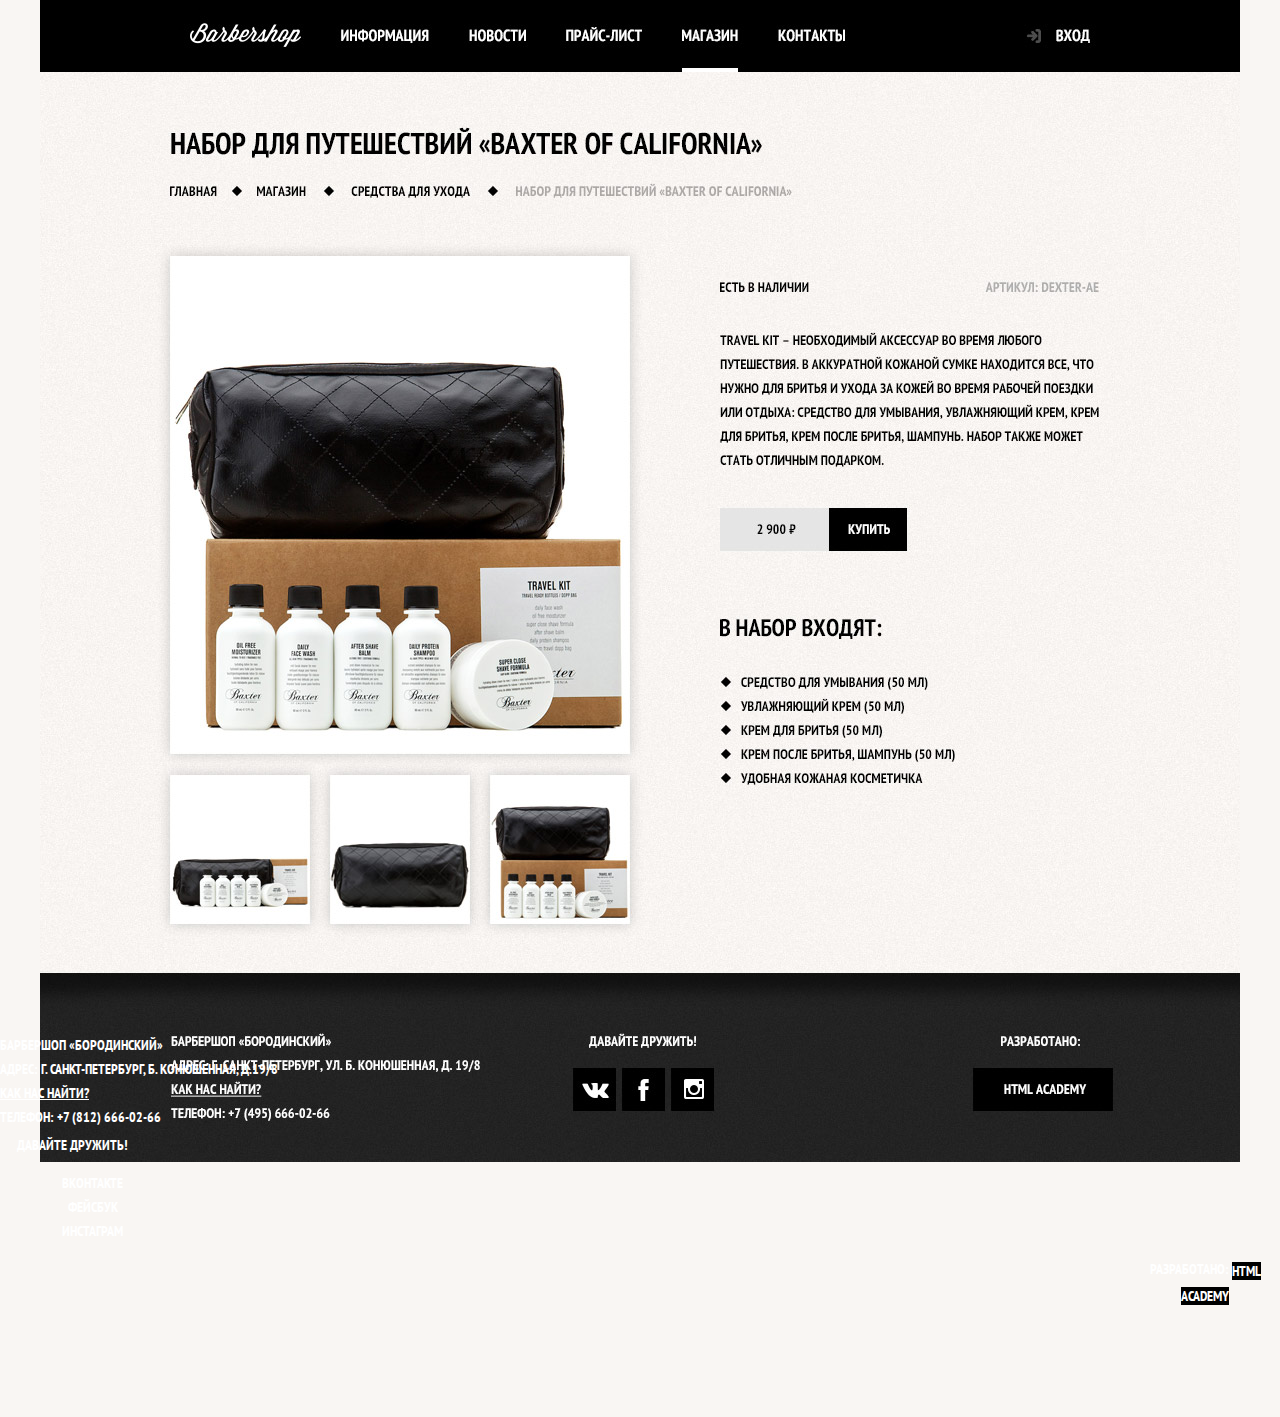
==== commit b2f5f585: "123" ====
--- a/catalog-item.html
+++ b/catalog-item.html
@@ -7,129 +7,51 @@
     <link href="css/normalize.css" rel="stylesheet">
     <link href="css/style.css" rel="stylesheet">
   </head>
+
   <body class="inner-page">
+
       <header class="main-header">
-          <nav class="main-navigation">
-           <a class="main-header-logo" href="index.html">
-             <img src="img/logo-1.svg" width="111" height="24" alt="Логотип Барбершопа «Бородинский»">
-           </a>
-            <ul class="site-navigation">
-             <li><a href="info.html">Информация</a></li>
-             <li><a href="news.html">Новости</a></li>
-             <li><a href="price.html">Прайс-лист</a></li>
-             <li class="site-navigation-current"><a href="catalog.html">Магазин</a></li>
-             <li><a href="contacts.html">Контакты</a></li>
-             </ul>
-             <ul class="user-navigation">
-              <a class="login-link" href="login.html">Вход</a>
-             </ul> 
+          <nav class="main-navigation container">
+           <a class="main-header-logo" href="index.html"></a>
+            <ul class="site-navigation"></ul> 
            </nav>
          </header>
+
     <main class="container">
-      <h1 class="page-title">Набор для путешествий «Baxter of California» </h1>
-      <ul class="breadcrumbs">
-          <li><a href="index.html">Главная</a></li>
-          <img src="img/breadcrumbs.svg" width="12" height="12">
-          <li><a href="catalog.html">Магазин</a></li>
-          <img src="img/breadcrumbs.svg" width="12" height="12">
-          <li><a href="catalog-item.html">Средства для ухода</a></li>
-          <img src="img/breadcrumbs.svg" width="12" height="12">
-          <li class="breadcrumbs-current">Набор для путешествий «Baxter of California»</li>
+      <h1 class="page-title"></h1>
+      <ul class="breadcrumbs"></ul>
+      <div class="catalog-columns">
+    
+    <section class="product-photos"></section>
+      
+    <section class="product-info"></section>
+    </div>
+
+   
+        
+        
+    </main>  
+
+    <footer class="main-footer">
+        <p class="footer-contacts">
+            Барбершоп «Бородинский»<br>
+            Адрес: г. Санкт-Петербург, Б. Конюшенная, д.19/8<br>
+            <a href="map.html">Как нас найти?</a><br>
+            Телефон: +7 (812) 666-02-66
+  
+        </p>
+        <div class="footer-social">
+          <b>Давайте дружить!</b>
+          <ul>
+            <li><a class="social-button" href="#">Вконтакте</a></li>
+            <li><a class="social-button" href="#">Фейсбук</a></li>
+            <li><a class="social-button" href="#">Инстаграм</a></li>
         </ul>
-    
-    <section class="product-photos">
-      <h2 class="visually-hidden">Изображения товара</h2>
-      <p class="product-photo-full">
-        <img src="img/1-img.jpg " width="460" height="498" alt="Фото всего набора">
-      </p>
-      <ul class="product-photo-preview">
-        <li><img src="img/2-img.jpg" width="140" height="149" alt="Фото в анфас"></li>
-        <li><img src="img/3-img.jpg" width="140" height="149" alt="Фото в профиль"></li>
-        <li><img src="img/4-img.jpg" width="140" height="149" alt="Фото отдельной части"></li>
-      </ul>
-      </section>
-      <section class="product-info">
-        <h2 class="visually-hidden">Описание товара</h2> 
-        <p class="product-availability">Есть в наличии</p>
-        <p class="product-article">Артикул: dexter-ae</p>
-        <p class="product-text">Travel Kit - необходимый
-          аксесуар во время любого путешествия. В аккуратной 
-          кожаной сумке находится все, что нужно для бритья и 
-          ухода за кожей во время рабочей поезддки или отдыха: 
-          средство для умывания, увлажняющий крем, крем для 
-          бритья, крем после бритья, шампунь. Набор также может
-          стать отличным подарком.</p>
-          <p class="product-price">
-            <b>2 900 ₽</b>
-            <a class="button" href="#">Купить</a>
-
-          </p>
-          <h3>В набор входят:</h3>
-          <ul>
-            <li>Средство для умывания (50 мл)</li>
-            <li>Увлажняющий крем (50 мл)</li>
-            <li>Крем для бритья (50 мл)</li>
-            <li>Крем после бритья, шампунь (50 мл)</li>
-            <li>Удобная кожаная косметичка</li>
-          </ul>
-
-      </section>     
-    </main>  
-    <footer class="main-footer">
-        <div class="container"> 
-          <p class="footer-contacts">
-              Барбершоп «Бородинский»<br>
-              Адрес: г. Санкт-Петербург, Б. Конюшенная, д.19/8<br>
-              <a href="map.html">Как нас найти?</a><br>
-              Телефон: +7 (812) 666-02-66
-    
-          </p>
-          <div class="footer-social">
-            <b>Давайте дружить!</b>
-            <ul>
-              <li><a class="social-button" href="#">Вконтакте</a></li>
-              <li><a class="social-button" href="#">Фейсбук</a></li>
-              <li><a class="social-button" href="#">Инстаграм</a></li>
-          </ul>
-          </div>
-          <p class="footer-copyright">
-            <b>Разработано:</b>
-            <a class="button" href="https://htmlacademy.ru">HTML Academy</a>
-          </p>
-        </div>  
-    </footer> 
-         
-
-
-      <section class="modal modal-form">
-          <h2>Личный кабинет</h2>
-          <p>Введите свой логин и пароль.</p>
-          <form class="login-form" action="https://echo.htmlacademy.ru" method="post">
-            <p>
-              <label class="visually-hidden" for="user-login">Логин</label>
-              <input  class="login-icon-user" id="user-login" type="text" name="login" placeholder="Логин">
-            </p>
-            <p>  
-              <label class="visually-hidden" for="user-password">Пароль</label>
-              <input  class="login-icon-password" id="user-password" type="password" name="password" placeholder="Пароль">
-            </p>
-            <p class="login-password-info">
-             <label class="login-checkbox">
-                <input type="checkbox" name="remember" class="visually-hidden">
-                <span class="checkbox-indicator"></span>
-                Запомни меня
-             </label>
-              <a class="restore" href="#">Я забыл пароль!</a>  
-    
-            </p>
-            <button class="button" type="submit">Войти</button>
-                   
-          </form>
-          
-          <button class="modal-close" type="button">Закрыть</button>
-        </section>
-
-
-
+        </div>
+        <p class="footer-copyright">
+          <b>Разработано:</b>
+          <a class="button" href="https://htmlacademy.ru">HTML Academy</a>
+        </p>
+      </footer>  
    </body>
 </html>--- a/css/style.css
+++ b/css/style.css
@@ -380,7 +380,7 @@
 
 .inner-page {
   /* Временно для сетки */
-  background-image: url("../img/barbershop-shop.jpg");
+  background-image: url("../img/barbershop-item.jpg");
   background-size: 1200px auto;
   background-position: top center;
   background-repeat: no-repeat;
@@ -407,7 +407,7 @@
 
   /* Временно для сетки */
   min-height: 70px;
-  /* background-color: transparent; */
+  background-color: transparent;
 }
 
 .main-navigation  {
@@ -514,8 +514,8 @@
   margin-bottom: 35px;    
 
   /* Временно для сетки */
-  /* background-image: none;
-  background-color: transparent; */
+  background-image: none;
+  background-color: transparent;
 }
 
 .news {
@@ -583,8 +583,9 @@
 .catalog-list {
   display: flex;
   flex-wrap: wrap;
+  margin-right: 20px; /* chekat' tyt justify-content: space-between*/
   padding: 0;
-  margin: 0;  
+  margin: 0;
   margin-bottom: 25px;
 
   list-style: none;
@@ -592,13 +593,12 @@
 
 .catalog-item {
   width: 220px;
-  margin-right: 20px;
   margin-bottom: 20px;
 
   /* Временно для сетки */
   min-height: 285px;
-  /* background-color: transparent;
-  box-shadow: inset 0 0 0 2px purple; */
+  background-color: transparent;
+  box-shadow: inset 0 0 0 2px purple;
 }
 
 .catalog-item:nth-child(3n) {
@@ -612,6 +612,20 @@
   list-style: none;
   /* Временно для сетки */
   min-height: 47px;
+}
+
+.product-photos {
+  width: 460px;
+
+  /* Временно для сетки */
+  min-height: 677px;
+}
+
+.product-info {
+  width: 390px;
+
+  /* Временно для сетки */
+  min-height: 667px;
 }
 
 .main-footer  {
@@ -619,7 +633,7 @@
   margin-top: 65px;
 
   /* Временно для сетки */
-  /* background: none; */
+  background: none;
   min-height: 180px;
 
 }
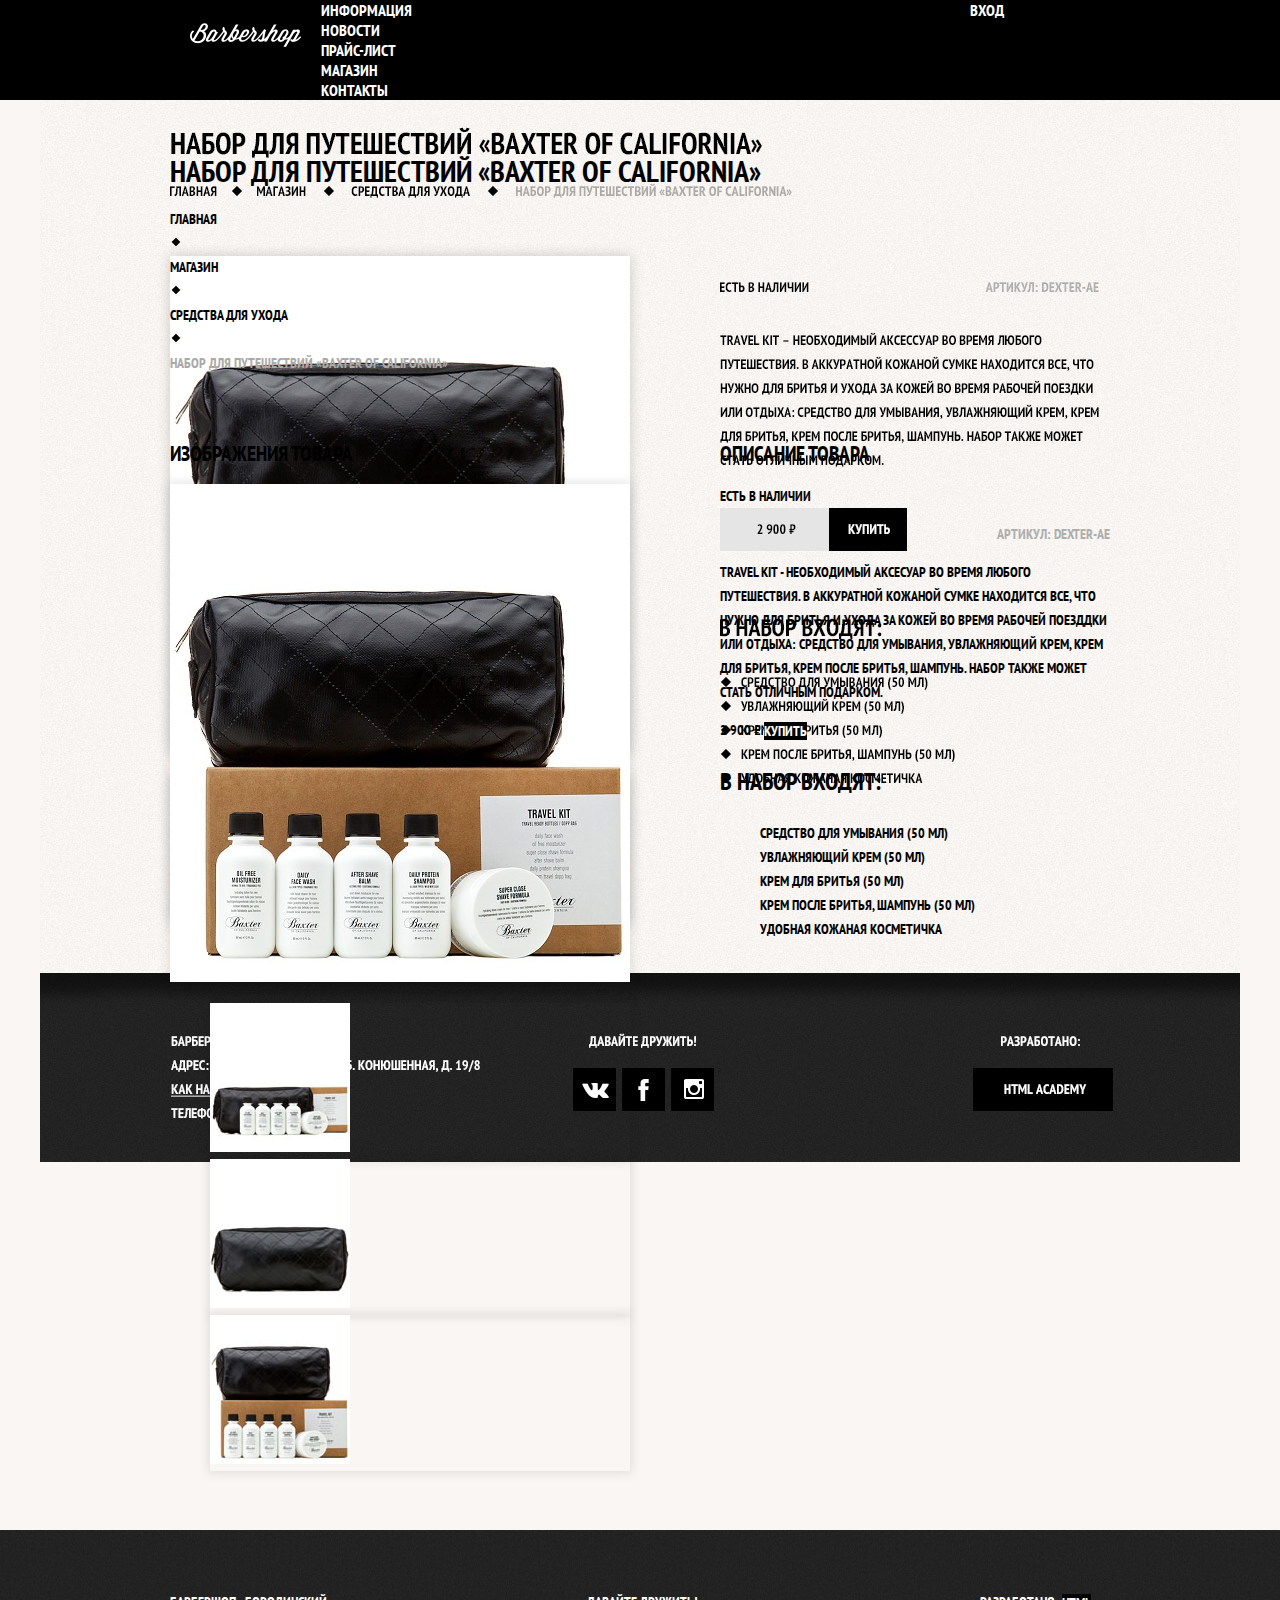
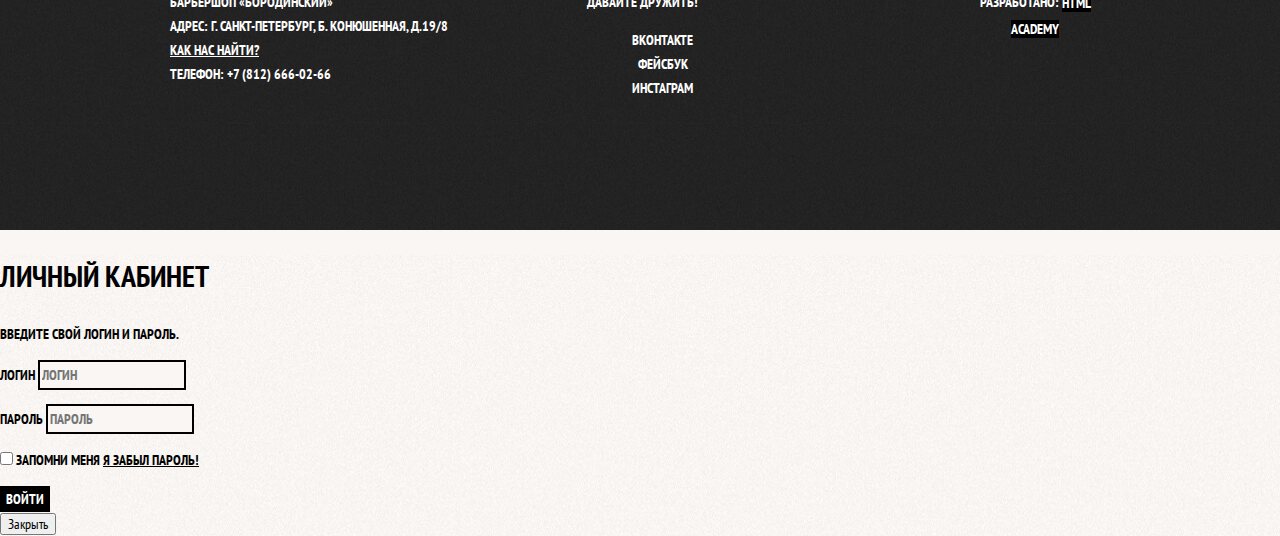
==== commit fee6f735: "inner pages" ====
--- a/catalog-item.html
+++ b/catalog-item.html
@@ -12,46 +12,129 @@
 
       <header class="main-header">
           <nav class="main-navigation container">
-           <a class="main-header-logo" href="index.html"></a>
-            <ul class="site-navigation"></ul> 
+           <a class="main-header-logo" href="index.html">
+             <img src="img/logo-1.svg" width="111" height="24" alt="Логотип Барбершопа «Бородинский»">
+           </a>
+            <ul class="site-navigation">
+             <li><a href="info.html">Информация</a></li>
+             <li><a href="news.html">Новости</a></li>
+             <li><a href="price.html">Прайс-лист</a></li>
+             <li class="site-navigation-current"><a href="catalog.html">Магазин</a></li>
+             <li><a href="contacts.html">Контакты</a></li>
+             </ul>
+             <ul class="user-navigation">
+              <a class="login-link" href="login.html">Вход</a>
+             </ul> 
            </nav>
          </header>
+         
+    <main class="container">
+      <h1 class="page-title">Набор для путешествий «Baxter of California» </h1>
+      <ul class="breadcrumbs">
+          <li><a href="index.html">Главная</a></li>
+          <img src="img/breadcrumbs.svg" width="12" height="12">
+          <li><a href="catalog.html">Магазин</a></li>
+          <img src="img/breadcrumbs.svg" width="12" height="12">
+          <li><a href="catalog-item.html">Средства для ухода</a></li>
+          <img src="img/breadcrumbs.svg" width="12" height="12">
+          <li class="breadcrumbs-current">Набор для путешествий «Baxter of California»</li>
+        </ul>
+    <div class="catalog-columns">
+    
+    <section class="product-photos">
+      <h2 class="visually-hidden">Изображения товара</h2>
+      <p class="product-photo-full">
+        <img src="img/1-img.jpg " width="460" height="498" alt="Фото всего набора">
+      </p>
+      <ul class="product-photo-preview">
+        <li><img src="img/2-img.jpg" width="140" height="149" alt="Фото в анфас"></li>
+        <li><img src="img/3-img.jpg" width="140" height="149" alt="Фото в профиль"></li>
+        <li><img src="img/4-img.jpg" width="140" height="149" alt="Фото отдельной части"></li>
+      </ul>
+      </section>
+      <section class="product-info">
+        <h2 class="visually-hidden">Описание товара</h2> 
+        <p class="product-availability">Есть в наличии</p>
+        <p class="product-article">Артикул: dexter-ae</p>
+        <p class="product-text">Travel Kit - необходимый
+          аксесуар во время любого путешествия. В аккуратной 
+          кожаной сумке находится все, что нужно для бритья и 
+          ухода за кожей во время рабочей поезддки или отдыха: 
+          средство для умывания, увлажняющий крем, крем для 
+          бритья, крем после бритья, шампунь. Набор также может
+          стать отличным подарком.</p>
+          <p class="product-price">
+            <b>2 900 ₽</b>
+            <a class="button" href="#">Купить</a>
 
-    <main class="container">
-      <h1 class="page-title"></h1>
-      <ul class="breadcrumbs"></ul>
-      <div class="catalog-columns">
+          </p>
+          <h3>В набор входят:</h3>
+          <ul>
+            <li>Средство для умывания (50 мл)</li>
+            <li>Увлажняющий крем (50 мл)</li>
+            <li>Крем для бритья (50 мл)</li>
+            <li>Крем после бритья, шампунь (50 мл)</li>
+            <li>Удобная кожаная косметичка</li>
+          </ul>
+
+      </section>  
+     </div>    
+    </main>  
+    <footer class="main-footer">
+        <div class="container"> 
+          <p class="footer-contacts">
+              Барбершоп «Бородинский»<br>
+              Адрес: г. Санкт-Петербург, Б. Конюшенная, д.19/8<br>
+              <a href="map.html">Как нас найти?</a><br>
+              Телефон: +7 (812) 666-02-66
     
-    <section class="product-photos"></section>
-      
-    <section class="product-info"></section>
-    </div>
+          </p>
+          <div class="footer-social">
+            <b>Давайте дружить!</b>
+            <ul>
+              <li><a class="social-button" href="#">Вконтакте</a></li>
+              <li><a class="social-button" href="#">Фейсбук</a></li>
+              <li><a class="social-button" href="#">Инстаграм</a></li>
+          </ul>
+          </div>
+          <p class="footer-copyright">
+            <b>Разработано:</b>
+            <a class="button" href="https://htmlacademy.ru">HTML Academy</a>
+          </p>
+        </div>  
+    </footer> 
+         
 
-   
-        
-        
-    </main>  
 
-    <footer class="main-footer">
-        <p class="footer-contacts">
-            Барбершоп «Бородинский»<br>
-            Адрес: г. Санкт-Петербург, Б. Конюшенная, д.19/8<br>
-            <a href="map.html">Как нас найти?</a><br>
-            Телефон: +7 (812) 666-02-66
-  
-        </p>
-        <div class="footer-social">
-          <b>Давайте дружить!</b>
-          <ul>
-            <li><a class="social-button" href="#">Вконтакте</a></li>
-            <li><a class="social-button" href="#">Фейсбук</a></li>
-            <li><a class="social-button" href="#">Инстаграм</a></li>
-        </ul>
-        </div>
-        <p class="footer-copyright">
-          <b>Разработано:</b>
-          <a class="button" href="https://htmlacademy.ru">HTML Academy</a>
-        </p>
-      </footer>  
+      <section class="modal modal-form">
+          <h2>Личный кабинет</h2>
+          <p>Введите свой логин и пароль.</p>
+          <form class="login-form" action="https://echo.htmlacademy.ru" method="post">
+            <p>
+              <label class="visually-hidden" for="user-login">Логин</label>
+              <input  class="login-icon-user" id="user-login" type="text" name="login" placeholder="Логин">
+            </p>
+            <p>  
+              <label class="visually-hidden" for="user-password">Пароль</label>
+              <input  class="login-icon-password" id="user-password" type="password" name="password" placeholder="Пароль">
+            </p>
+            <p class="login-password-info">
+             <label class="login-checkbox">
+                <input type="checkbox" name="remember" class="visually-hidden">
+                <span class="checkbox-indicator"></span>
+                Запомни меня
+             </label>
+              <a class="restore" href="#">Я забыл пароль!</a>  
+    
+            </p>
+            <button class="button" type="submit">Войти</button>
+                   
+          </form>
+          
+          <button class="modal-close" type="button">Закрыть</button>
+        </section>
+
+
+
    </body>
 </html>--- a/css/style.css
+++ b/css/style.css
@@ -407,7 +407,7 @@
 
   /* Временно для сетки */
   min-height: 70px;
-  background-color: transparent;
+  /* background-color: transparent; */
 }
 
 .main-navigation  {
@@ -514,7 +514,7 @@
   margin-bottom: 35px;    
 
   /* Временно для сетки */
-  background-image: none;
+  /* background-image: none; */
   background-color: transparent;
 }
 
@@ -593,12 +593,13 @@
 
 .catalog-item {
   width: 220px;
+  margin-right: 20px;
   margin-bottom: 20px;
 
   /* Временно для сетки */
   min-height: 285px;
   background-color: transparent;
-  box-shadow: inset 0 0 0 2px purple;
+  /* box-shadow: inset 0 0 0 2px purple; */
 }
 
 .catalog-item:nth-child(3n) {
@@ -633,7 +634,7 @@
   margin-top: 65px;
 
   /* Временно для сетки */
-  background: none;
+  /* background: none; */
   min-height: 180px;
 
 }
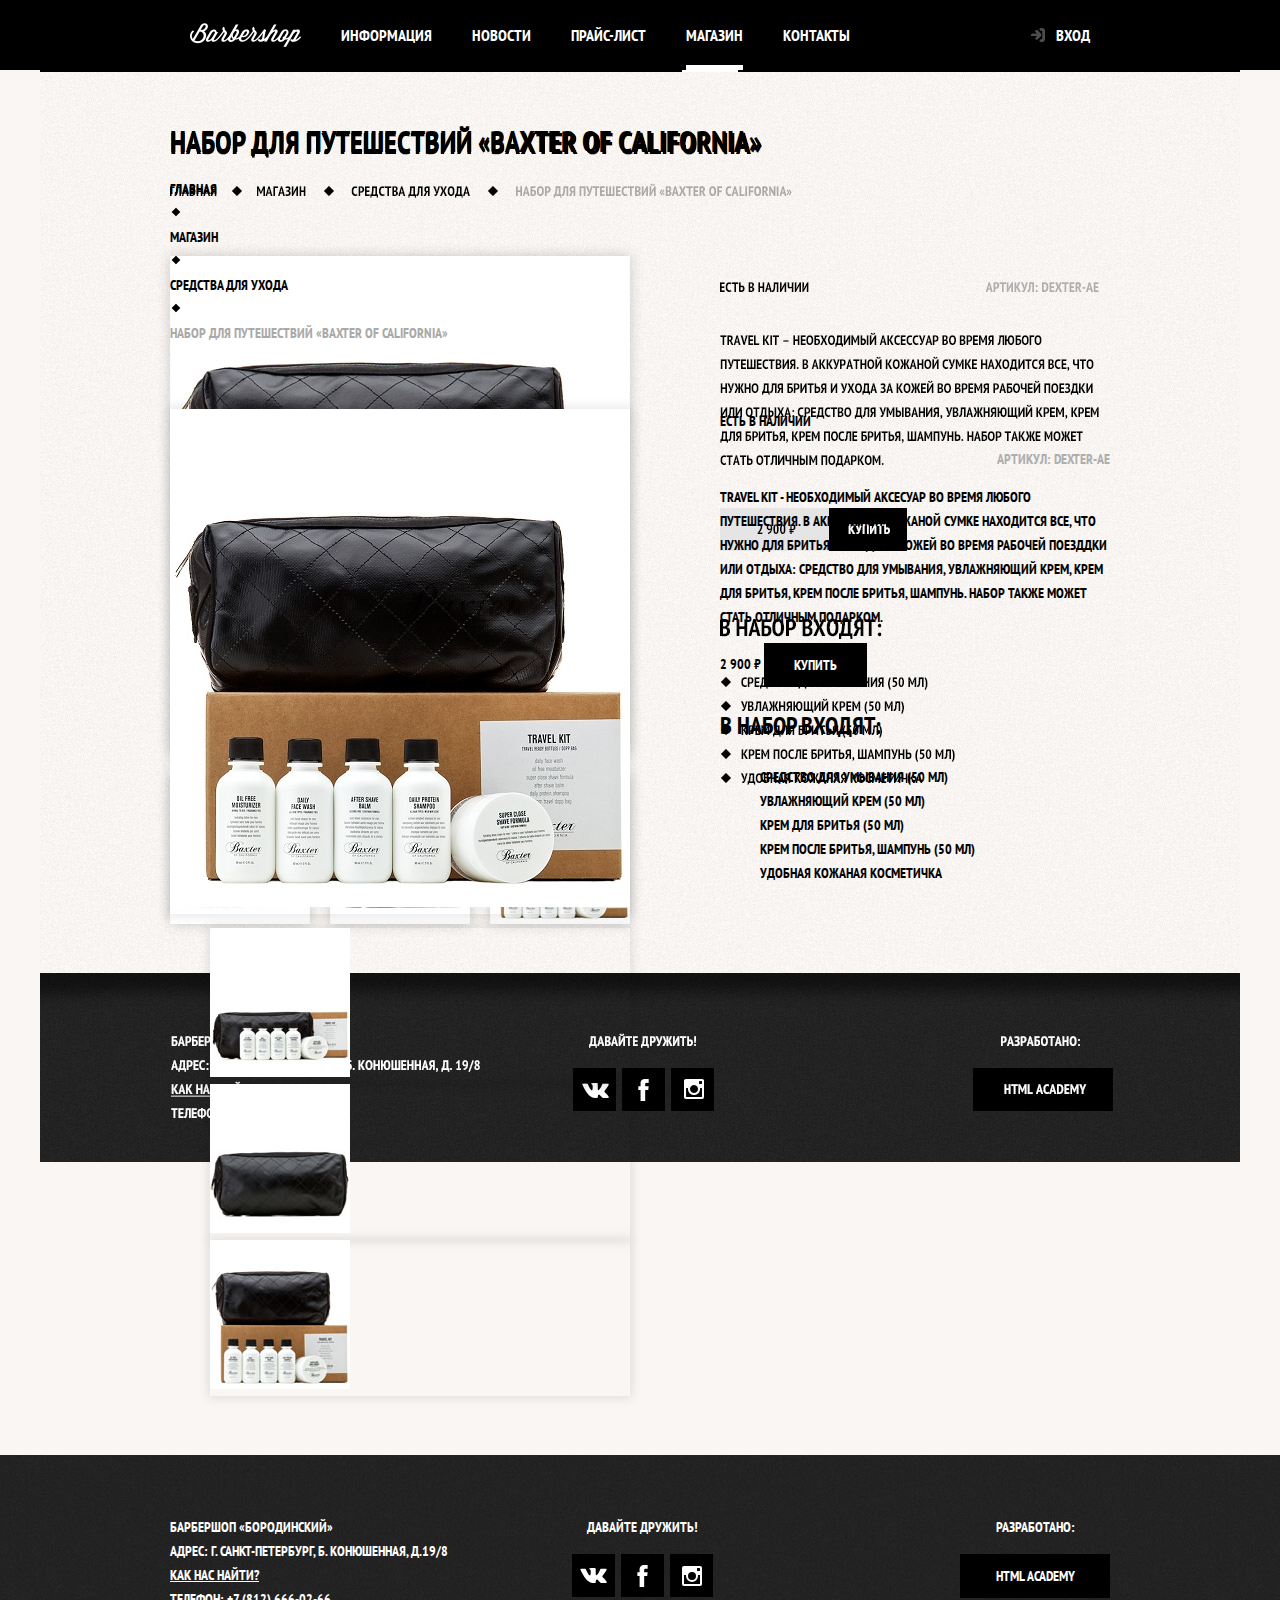
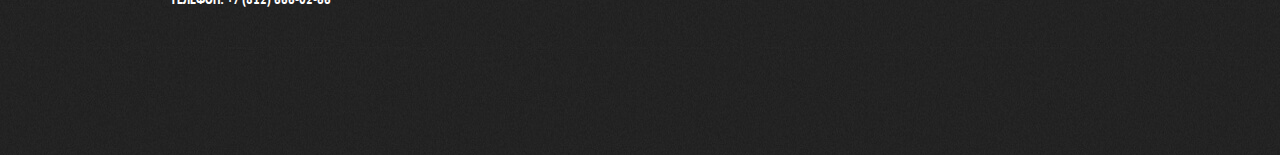
==== commit 17a865ed: "done" ====
--- a/catalog-item.html
+++ b/catalog-item.html
@@ -81,34 +81,40 @@
      </div>    
     </main>  
     <footer class="main-footer">
-        <div class="container"> 
-          <p class="footer-contacts">
-              Барбершоп «Бородинский»<br>
-              Адрес: г. Санкт-Петербург, Б. Конюшенная, д.19/8<br>
-              <a href="map.html">Как нас найти?</a><br>
-              Телефон: +7 (812) 666-02-66
-    
-          </p>
-          <div class="footer-social">
-            <b>Давайте дружить!</b>
-            <ul>
-              <li><a class="social-button" href="#">Вконтакте</a></li>
-              <li><a class="social-button" href="#">Фейсбук</a></li>
-              <li><a class="social-button" href="#">Инстаграм</a></li>
-          </ul>
-          </div>
-          <p class="footer-copyright">
-            <b>Разработано:</b>
-            <a class="button" href="https://htmlacademy.ru">HTML Academy</a>
-          </p>
-        </div>  
-    </footer> 
+      <div class="container"> 
+        <p class="footer-contacts">
+            Барбершоп «Бородинский»<br>
+            Адрес: г. Санкт-Петербург, Б. Конюшенная, д.19/8<br>
+            <a href="map.html">Как нас найти?</a><br>
+            Телефон: +7 (812) 666-02-66
+  
+        </p>
+        <div class="footer-social">
+          <b>Давайте дружить!</b>
+          <ul>
+            <li><a class="social-button" href="#"><span class="visually-hidden">Вконтакте</span>
+              <svg xmlns="http://www.w3.org/2000/svg" width="27" height="15" viewBox="0 0 26.14 14.91"><path d="M26 13.47l-.09-.17a13.55 13.55 0 0 0-2.6-3q-.87-.83-1.1-1.12A1 1 0 0 1 22 8a10.27 10.27 0 0 1 1.22-1.78l.88-1.16q2.35-3.13 2-4L26 .94a.8.8 0 0 0-.4-.22 2.14 2.14 0 0 0-.87 0h-3.92a.51.51 0 0 0-.27 0h-.3a.6.6 0 0 0-.15.14.93.93 0 0 0-.14.24 22.22 22.22 0 0 1-1.46 3.06q-.5.84-.93 1.46a7 7 0 0 1-.71.91 4.94 4.94 0 0 1-.52.47q-.23.18-.35.15l-.23-.05a.9.9 0 0 1-.31-.33 1.49 1.49 0 0 1-.16-.53V1.6a3.14 3.14 0 0 0 0-.62 2.12 2.12 0 0 0-.14-.44.73.73 0 0 0-.28-.33 1.57 1.57 0 0 0-.46-.18A9 9 0 0 0 12.57 0a8.93 8.93 0 0 0-3.25.33 1.83 1.83 0 0 0-.52.41q-.25.3-.07.33a1.67 1.67 0 0 1 1.16.59l.08.16a2.6 2.6 0 0 1 .19.63 6.32 6.32 0 0 1 .12 1 10.59 10.59 0 0 1 0 1.7q-.07.71-.13 1.1a2.21 2.21 0 0 1-.18.64 2.69 2.69 0 0 1-.16.3l-.07.07a1 1 0 0 1-.37.07.86.86 0 0 1-.46-.19 3.27 3.27 0 0 1-.56-.52 7 7 0 0 1-.66-.93q-.37-.6-.76-1.42l-.22-.39q-.2-.38-.56-1.11t-.62-1.43A.9.9 0 0 0 5.2.9h-.07a.93.93 0 0 0-.22-.16A1.44 1.44 0 0 0 4.6.65L.87.68A1 1 0 0 0 .1.94L0 1a.44.44 0 0 0 0 .22 1.08 1.08 0 0 0 .08.37Q.9 3.53 1.86 5.31t1.66 2.87Q4.23 9.27 5 10.24t1 1.24l.37.41.34.33a8.06 8.06 0 0 0 1 .78 16.34 16.34 0 0 0 1.4.9 7.6 7.6 0 0 0 1.79.72 6.19 6.19 0 0 0 2 .22h1.57a1.08 1.08 0 0 0 .72-.3l.05-.07a.9.9 0 0 0 .1-.25 1.38 1.38 0 0 0 0-.37 4.48 4.48 0 0 1 .09-1.05 2.77 2.77 0 0 1 .23-.71 1.74 1.74 0 0 1 .29-.4 1.19 1.19 0 0 1 .23-.2h.11a.86.86 0 0 1 .77.21 4.52 4.52 0 0 1 .83.79q.39.47.93 1.05a6.41 6.41 0 0 0 1 .87l.27.16a3.31 3.31 0 0 0 .71.3 1.53 1.53 0 0 0 .76.07l3.48-.05a1.58 1.58 0 0 0 .8-.17.68.68 0 0 0 .34-.37 1.06 1.06 0 0 0 0-.46 1.71 1.71 0 0 0-.1-.36z" fill="#fff"/></svg>
+            </a></li>
+            <li><a class="social-button" href="#"><span class="visually-hidden">ФейФейсбук</span>
+              <svg xmlns="http://www.w3.org/2000/svg" width="19" height="22" viewBox="0 0 10.15 21.74"><path d="M3.34 1.12A4.77 4.77 0 0 1 6.53 0h3.61v3.81H7.81a1.07 1.07 0 0 0-1.09.83v2.55h3.42c-.08 1.23-.24 2.45-.41 3.67h-3v10.87H2.21V10.86H0V7.21h2.19V3.66a3.83 3.83 0 0 1 1.15-2.54z" fill="#fff"/></svg>
+            </a></li>
+            <li><a class="social-button" href="#"><span class="visually-hidden">Инстаграм</span>
+              <svg xmlns="http://www.w3.org/2000/svg" width="20" height="20" viewBox="0 0 20 20"><path d="M18 0H2a2 2 0 0 0-2 2v16a2 2 0 0 0 2 2h16a2 2 0 0 0 2-2V2a2 2 0 0 0-2-2zm-8 6a4 4 0 1 1-4 4 4 4 0 0 1 4-4zM2.5 18a.47.47 0 0 1-.5-.5V9h2.1a3.4 3.4 0 0 0-.1 1 6 6 0 1 0 12 0 3.4 3.4 0 0 0-.1-1H18v8.5a.47.47 0 0 1-.5.5zM18 4.5a.47.47 0 0 1-.5.5h-2a.47.47 0 0 1-.5-.5v-2a.47.47 0 0 1 .5-.5h2a.47.47 0 0 1 .5.5z" fill="#fff"/></svg>
+            </a></li>
+        </ul>
+        </div>
+        <p class="footer-copyright">
+          <b>Разработано:</b>
+          <a class="button" href="https://htmlacademy.ru">HTML Academy</a>
+        </p>
+      </div>  
+      </footer> 
          
 
 
-      <section class="modal modal-form">
+      <section class="modal modal-login">
           <h2>Личный кабинет</h2>
-          <p>Введите свой логин и пароль.</p>
+          <p class="modal-description">Введите пожалуйста свой логин и пароль.</p>
           <form class="login-form" action="https://echo.htmlacademy.ru" method="post">
             <p>
               <label class="visually-hidden" for="user-login">Логин</label>
@@ -118,7 +124,7 @@
               <label class="visually-hidden" for="user-password">Пароль</label>
               <input  class="login-icon-password" id="user-password" type="password" name="password" placeholder="Пароль">
             </p>
-            <p class="login-password-info">
+            <p class="login-help">
              <label class="login-checkbox">
                 <input type="checkbox" name="remember" class="visually-hidden">
                 <span class="checkbox-indicator"></span>
@@ -133,6 +139,15 @@
           
           <button class="modal-close" type="button">Закрыть</button>
         </section>
+        
+        <section class="modal modal-map">
+          <h2 class="visually-hidden">Как до нас добратья</h2>
+          <p>
+            <img src="img/map.jpg" width="780" height="560" alt="Офис компании по адресу ул. Большая Крнюшенная 19/8, Санкт-Петербург">
+          </p>
+          <button class="modal-close" type="button">Закрыть</button>
+        </section>
+    
 
 
 
--- a/css/style.css
+++ b/css/style.css
@@ -1,4 +1,5 @@
 body {
+min-width: 960px;  
 margin: 0;
 padding: 0;
 
@@ -19,7 +20,7 @@
   color: #000000;
   
   background-color: #f9f6f3;
-  background-image: url("../img/news.jpg");
+  background-image: url("../img/pattern-light.jpg");
   background-position: 0 0;
   background-repeat: repeat;
 }
@@ -28,7 +29,34 @@
   text-decoration: none;
 }
 
+img {
+  max-width: 100%;
+  height: auto;
+}
+
+.visually-hidden:not(:focus):not(:active),
+input[type="checkbox"].visually-hidden,
+input[type="radio"].visually-hidden {
+  position: absolute;
+
+  width: 1px;
+  height: 1px;
+  margin: -1px;
+  border: 0;
+  padding: 0;
+
+  white-space: nowrap;
+
+  clip-path: inset(100%);
+  clip: rect(0 0 0 0);
+  overflow: hidden;
+}
+
 .button {
+  display: inline-block;
+  margin-right: 16px;
+  padding: 10px 30px;
+
   font: inherit;
   text-align: center;
   color: #ffffff;
@@ -45,6 +73,13 @@
   background-color: #663d15;
 }
 
+.button.disabled,
+.button:disabled  {
+  cursor: default;
+  opacity: 0.5;
+  background-color: #000000;
+}
+
 .main-navigation  {
   font-size: 16px;
   line-height: 20px;
@@ -53,13 +88,23 @@
   background-color: #000000;
 }
 
-.site-navigation,
+/* .site-navigation,
 .user-navigation  {
   list-style: none;
+  
+} */
+
+.site-navigation  {
+  width: 620px;
+
+  
 }
 
 .site-navigation a,
 .user-navigation a  {
+  display: block;
+  padding: 25px 20px;
+
   color: #ffffff;
 }
 
@@ -70,36 +115,138 @@
   background-color: #242424;
 }
 
+.site-navigation-current  {
+  position: relative;
+}
+
+.site-navigation-current  a:not([href]) {
+  background-color: #000000;
+}
+
+.site-navigation-current::after {
+  content: "";
+
+  position: absolute;
+  right: 20px;
+  bottom: 0;
+  left: 20px;
+
+  height: 5px;
+
+  background-color: #ffffff;
+}
+
+
+.user-navigation .login-link  {
+  position: relative;
+  padding-left: 50px;
+
+  
+}
+
+.login-link::before {
+  content: "";
+  
+  position: absolute;
+  top: 27px;
+  left: 24px;
+  
+  width: 16px;
+  height: 18px;
+
+  background-image: url("../img/login.svg");
+  background-repeat: no-repeat;
+  background-position: 0 0;
+
+  opacity: 0.3;
+}
+
+.login-link:hover::before,
+.login-link:focus::before,
+.login-link:active::before  {
+  opacity: 1;
+}
+
+
 .features-list  {
   list-style: none;
 }
 
 .features-item {
+  width: 300px;
+
   text-align: center;
+
+  
 }
 
 .features-item h3 {
+  position: relative;
+
+  margin: 0;
+  margin-bottom: 60px;
+
   font-size: 30px;
   line-height: 42px;
-}
+
+  
+}
+
+.features-item h3::after  {
+  content: "";
+
+  position: absolute;
+  bottom: -30px;
+  left: 50%;
+
+  width: 20px;
+  height: 20px;
+  margin-left: -10px;
+
+  background-color: #ffffff;
+
+  transform: rotate(45deg);
+}
+
+.features-item p  {
+  margin:0 10px;
+}
+
 
 
 .index-columns  {
   color: #000000;
 
   background-color: #f8f5f2;
-  background-image: url("../img/news.jpg");
-  background-position: 0 0;
-  background-repeat: repeat;  
+  background-image: 
+    url("../img/line.png"),
+    url("../img/pattern-light.jpg");
+  background-position: center, 0 0;
+  background-repeat: no-repeat, repeat;  
 }
 
 .index-columns h2 {
+  margin: 0;
+  margin-bottom: 25px;
+
   font-size: 30px;
   line-height: 42px;
 }
 
 .news-list  {
-  list-style: none;
+  margin: 0;
+  margin-bottom: 25px;
+  padding: 0;
+
+  list-style: none;
+}
+
+.news-item  {
+  margin-bottom: 25px;
+}
+
+.news-item p  {
+  margin: 0;
 }
 
 .news-item time {
@@ -107,9 +254,34 @@
 }
 
 .gallery-content {
+  height: 164px;
+  margin: 0;
+
   background-color: #cccccc;
   border: 7px solid #ffffff;
-  /* height: 164px; */
+  
+}
+
+.gallery-content img  {
+  width: 286px;
+  height: 164px;
+}
+
+.gallery-button {
+  box-sizing: border-box;
+  position: absolute;
+  bottom: 0;
+
+  width: 140px;
+  margin: 0;
+}
+
+.gallery-button-back {
+  left: 0;
+}
+
+.gallery-button-next  {
+  right: 0;
 }
 
 .appointment-item input {
@@ -123,6 +295,15 @@
   border-color: #663d15;
   outline: none;
 }
+
+.appointment .button  {
+  display: block;
+  width: 100%;
+  margin-top: 10px;
+  margin-right: 0;
+}
+
+
 
 .page-title {
   font-size: 30px;
@@ -271,6 +452,158 @@
   list-style: none;
 }
 
+.inner-content  {
+  margin-bottom: 75px;
+  
+}
+
+.inner-content h2 {
+  margin-top: 60px;
+  margin-bottom: 30px;
+
+  font-size: 24px;
+  line-height: 30px;
+}
+
+.inner-content h3 {
+  margin-top: 60px;
+  margin-bottom: 30px;
+
+  font-size: 20px;
+  line-height: 24px;
+}
+
+.inner-content p {
+  margin: 14px 0;
+}
+
+.inner-content h2+h3  {
+  margin-top: 30px;
+}
+
+.inner-content table  {
+  border-collapse: collapse;
+}
+
+.inner-content td {
+  padding: 10px 15px;
+
+  border: 2px solid #000000;
+}
+
+.inner-content .big-heading {
+  display: flex;
+  align-items: center;
+
+  margin-top: 55px;
+  margin-bottom: 65px;
+
+  font-size: 48px;
+  line-height: 48px;
+  text-align: center;
+
+ 
+}
+
+.big-heading::before,
+.big-heading::after {
+  content: "";
+
+  flex-grow: 1;
+  flex-shrink: 0;
+
+  width: 50px;
+  height: 2px;
+
+  background: #000000;
+}
+
+.big-heading::before  {
+  margin-right: 25px;
+}
+
+.big-heading::after  {
+  margin-left: 25px;
+}
+
+.custom-list-1 {
+  margin: 14px 0;
+  padding: 0;
+
+  list-style: none;
+}
+
+.custom-list-1 li {
+  position: relative;
+
+  margin-bottom: 15px;
+  padding-left: 20px;
+}
+
+.custom-list-1 li::before  {
+  content: "";
+
+  position: absolute;
+  top: 8px;
+  left: 0;
+
+  width: 8px;
+  height: 8px;
+
+  background-color: #000000;
+  transform: rotate(45deg);
+}
+
+.custom-table-1 {
+  width: 100%;
+}
+
+.custom-table-1 td {
+  width: 50%;
+}
+
+.custom-table-1 td:last-child   {
+  text-align: center;
+}
+
+.inner-columns  {
+  display: flex;
+  justify-content: space-between;
+  flex-wrap: wrap;
+
+  margin: 60px 0;
+
+  
+}
+
+.inner-column-left,
+.inner-column-right {
+  width: 460px;
+
+}
+
+.inner-column-left *:first-child,
+.inner-column-right *:first-child  {
+  margin-top: 0;
+}
+
+.inner-column-left *:last-child,
+.inner-column-right *:last-child  {
+  margin-bottom: 0;
+}
+
+.inner-columns > h2:first-child {
+  width: 460px;
+  margin-top: 0;
+  margin-right: 460px;
+  margin-right: clac(100%-460px);
+}
+
+
+.short-text {
+  padding-right: 80px;
+}
+
 .main-footer {
   color: #ffffff;
 
@@ -295,16 +628,53 @@
 }
 
 .footer-social ul {
-  list-style: none;
+  display: flex;
+  width: 141px;
+  flex-wrap: wrap;
+  justify-content: space-between;
+  margin: 0 auto;
+  padding: 0; 
+  list-style: none;
+}
+
+.footer-social b  {
+  display: block;
+  margin-bottom: 15px;
 }
 
 .social-button {
-  color: #ffffff
+  display: flex;
+  align-items: center;
+  justify-content: center;
+  width: 43px;
+  height: 43px;
+
+  background-color: #000000;
+}
+
+.social-button:hover,
+.social-button:focus  {
+  background-color: #ffffff;
+}
+
+.social-button:hover path,
+.social-button:focus path  {
+  fill: #000000;
 }
 
 
 .footer-copyright {
   text-align: center;
+}
+
+.footer-copyright b {
+  display: block;
+  margin-bottom: 15px;
+}
+
+.footer-copyright .button {
+  display: block;
+  margin-right: 0;
 }
 
 .footer-copyright .button:hover,
@@ -315,21 +685,91 @@
 }
 
 .modal {
+  position: fixed;
+
   color: #000000;
 
   background-color: #f8f3f0;
-  background-image: url("../img/news.jpg");
+  background-image: url("../img/pattern-light.jpg");
   background-position: 0 0;
   background-repeat: repeat; 
-}
-
-.modal h2 {
+  box-shadow: 0 30px 50px rgba(0, 0, 0, 0.7)
+}
+
+.modal-login  {
+  top: 120px;
+  left: 50%;
+
+  display:  none;
+
+  width: 300px;
+  margin-left: -230px;
+  padding: 50px 80px;
+}
+
+.modal-close {
+  position: absolute;
+  top: 0;
+  right: -34px;
+
+  width: 22px;
+  height: 22px;
+
+  font-size: 0;
+
+  background-color: transparent;
+  border: 0;
+
+  cursor: pointer;
+}
+
+.modal-close::before,
+.modal-close::after {
+  content: "";
+
+  position: absolute;
+  top: 12px;
+  left: 2px;
+
+  width: 19px;
+  height: 3px;
+
+  background-color: #d0d0d0;
+}
+
+.modal-close::before  {
+  transform: rotate(45deg);
+}
+
+.modal-close::after {
+  transform: rotate(-45deg);
+}
+
+.modal-login h2 {
+  margin:0;
+  margin-bottom: 20px;
+
   font-size: 30px;
   line-height: 42px;
 }
 
+.modal-description  {
+  margin: 0;
+  margin-bottom: 10px;
+}
+
+.login-form p {
+  margin: 0;
+  margin-bottom: 10px;
+}
+
 .login-form input[type="text"],
 .login-form input[type="password"] {
+  box-sizing: border-box;
+  width: 300px;
+  padding: 10px 15px;
+  padding-right: 40px;
+
   font: inherit;
   color: #000000;
   text-transform: uppercase;
@@ -342,11 +782,84 @@
   border-color: #663d15;
 }
 
+.login-form .login-help {
+  display: flex;
+  flex-wrap: wrap;
+  justify-content: space-between;
+  margin: 15px 0;
+}
+
+.login-icon-user  {
+  background-image: url("../img/user.svg");
+  background-position: 270px center;
+  background-repeat: no-repeat;
+}
+
+.login-icon-password  {
+  background-image: url("../img/lock.svg");
+  background-position: 270px center;
+  background-repeat: no-repeat;
+}
+
+.login-checkbox {
+  position: relative;
+  
+  padding-left: 30px;
+
+  cursor: pointer;
+}
+
 .login-checkbox:hover,
 .login-checkbox:focus {
   color: #663d15
 }
 
+.login-checkbox input[type="checkbox"] + 
+.checkbox-indicator {
+  position: absolute;
+  top: 0;
+  left: 0;
+
+  width: 17px;
+  height: 17px;
+
+  border: 2px solid #000000;
+}
+
+.login-checkbox input[type="checkbox"]:focus
++ .checkbox-indicator {
+  border-color: #663d15;
+  outline: thin dotted;
+  outline: 5px auto -webkit-focus-ring-color;
+}
+
+.login-checkbox input[type="checkbox"]:checked
++ .checkbox-indicator::before,
+.login-checkbox input[type="checkbox"]:checked
++ .checkbox-indicator::after  {
+  content: "";
+
+  position: absolute;
+  top: 8px;
+  left: 1px;
+
+  width: 15px;
+  height: 2px;
+
+  background-color: #000000;
+}
+
+.login-checkbox input[type="checkbox"]:checked
++ .checkbox-indicator::before {
+  transform: rotate(45deg);
+}
+
+.login-checkbox input[type="checkbox"]:checked
++ .checkbox-indicator::after {
+  transform: rotate(-45deg);
+}
+
+
 .restore {
   color: #000000;
   text-decoration: underline;
@@ -357,15 +870,37 @@
   text-decoration: none; 
 }
 
+.login-form .button {
+  width: 100%;
+  margin-right: 0;
+}
+
+.modal-map {
+  top: 50%;
+  left: 50%;
+
+  display: none;
+  width: 766px;
+  height: 561px;
+  margin-top: -280px;
+  margin-left: -390px;
+
+  border: 7px solid white;
+}
+
+.modal-map p  {
+  margin: 0;
+}
+
 
 
 /* ----- Сеточные стили ----- */
 
-html,
+/* html,
 body  {
   min-width: 1122px;
   min-height: 1150px;
-}
+} */
 
 /*
 
@@ -450,7 +985,7 @@
   background-color: #000000;
 
   /* Временно для сетки */
-  min-height: 70px;
+  /* min-height: 70px; */
 }
 
 .main-navigation-wrapper .container {
@@ -458,26 +993,31 @@
   justify-content: space-between; 
 }
 
-.site-navigation  {
+.site-navigation,
+.user-navigation  {
+  list-style: none;
+  margin: 0;
+  padding: 0;
+}
+
+.site-navigation  {  
+  display: flex;
+  flex-wrap: wrap;
   width: 620px;
-  margin: 0;
-  padding: 0;
-
-  list-style: none;
-
-  /* Временно для сетки */
-  min-height: 70px;
+ 
+  list-style: none;
+  
+
+  
 }
 
 .user-navigation  {
-  width: 140px;
-  margin: 0;
-  padding: 0;
-
-  list-style: none;
-
-  /* Временно для сетки */
-  min-height: 70px;
+  display: flex;
+  max-width: 140px;
+
+  
+  
+  
 }
 
 .inner-page .user-navigation  {
@@ -520,26 +1060,70 @@
 
 .news {
   width: 380px;
-  /* Временно для сетки */
-  min-height: 315px;
+  
+ 
 }
 
 .gallery {
   width: 300px;
-  /* Временно для сетки */
-  min-height: 315px;
+  
+}
+
+.gallery-container  {
+  position: relative;
+
+  height: 260px;
+
+  
 }
 
 .contacts {
   width: 380px;
-  /* Временно для сетки */
-  min-height: 295px;
+  
+}
+
+.contacts p {
+  margin: 0;
+  margin-bottom: 25px; 
 }
 
 .appointment {
   width: 300px;
-  /* Временно для сетки */
-  min-height: 340px;
+ 
+}
+
+.appointment-info {
+  margin: 0;
+  margin-bottom: 15px;
+}
+
+.appointment-form {
+  display: flex;
+  flex-wrap: wrap;
+  justify-content: space-between;
+}
+
+.appointment-item {
+  width: 140px;
+  margin: 0;
+  margin-bottom: 10px;
+
+  
+}
+
+.appointment-item label {
+  display: block;
+  margin-bottom: 9px;
+  margin-left: 15px;
+}
+
+.appointment-item input {
+  box-sizing: border-box;
+  width: 140px;
+  padding-top: 8px;
+  padding-left: 15px;
+  padding-right: 15px;
+  padding-bottom: 7px;
 }
 
 .page-title {
@@ -667,6 +1251,5 @@
   margin: 0;
   margin-left: auto;
 
-  /* Временно для сетки */
-  min-height: 100px;
+  
 }